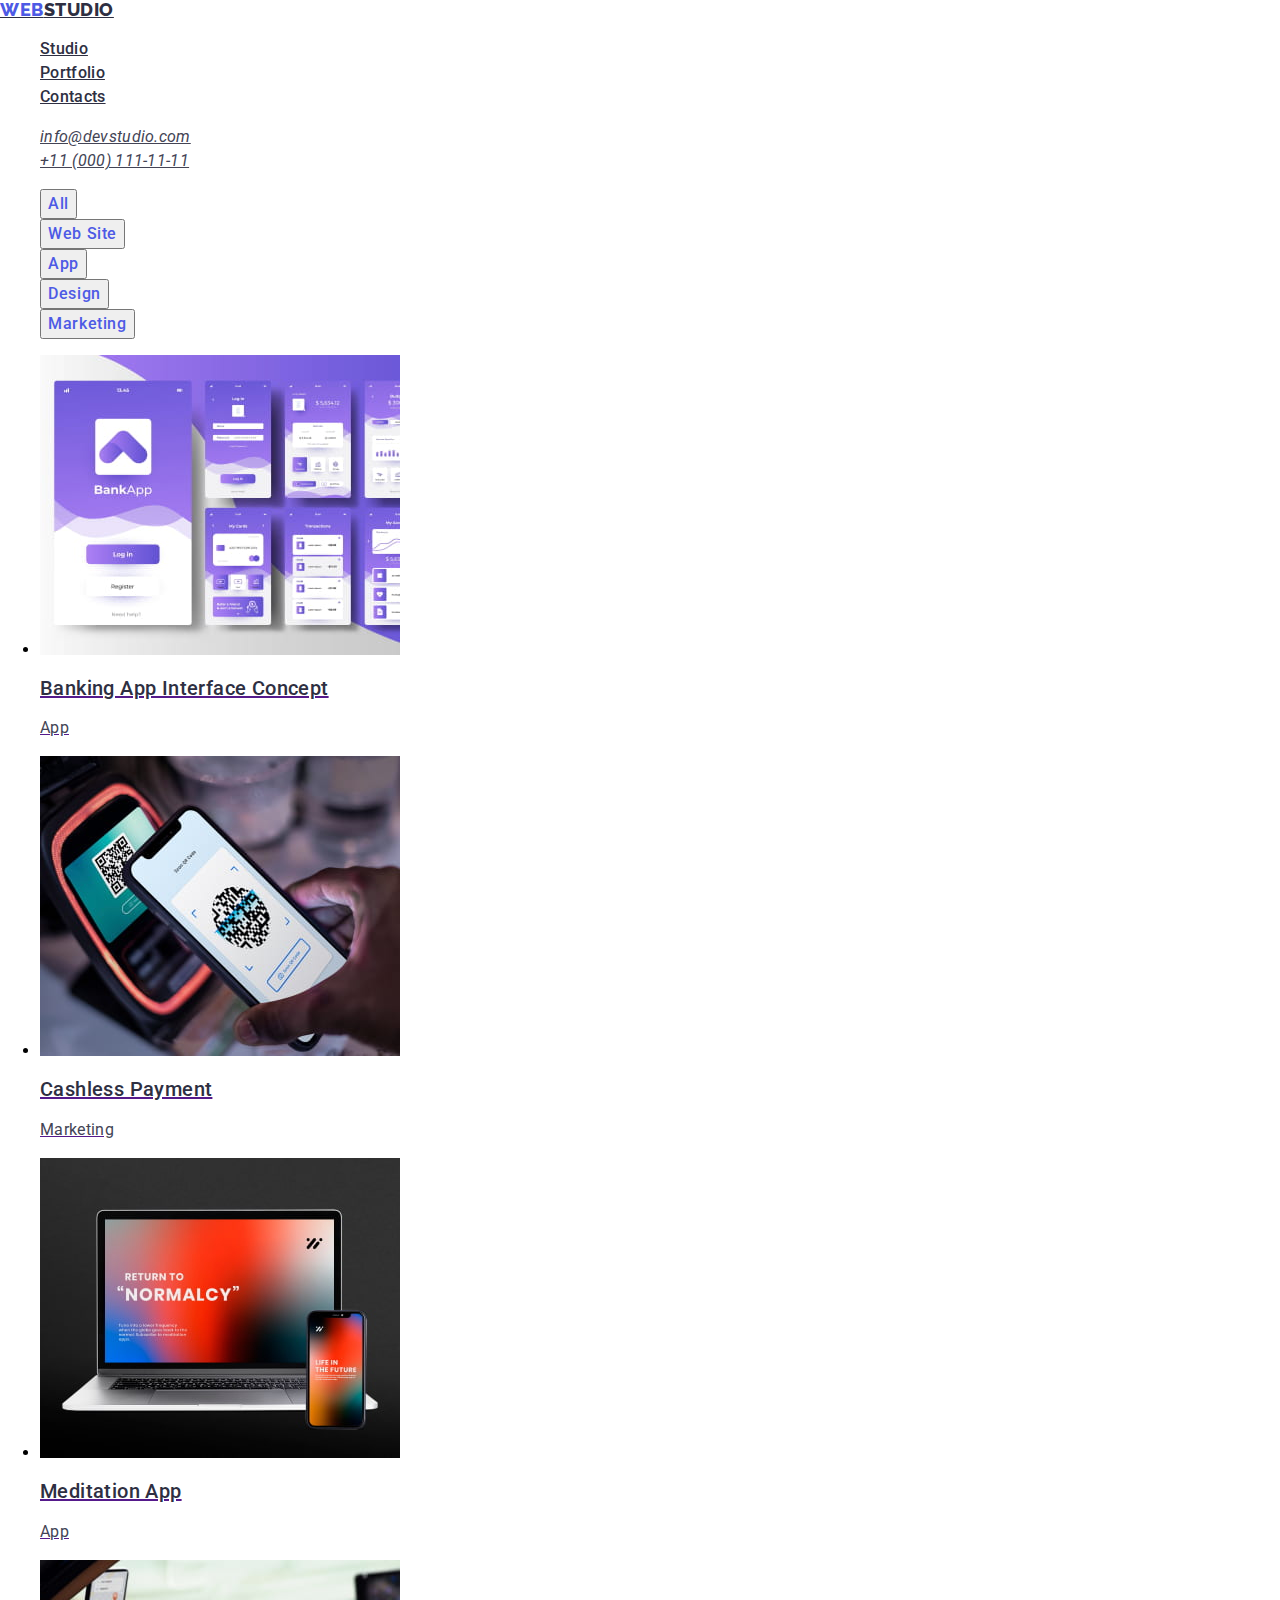
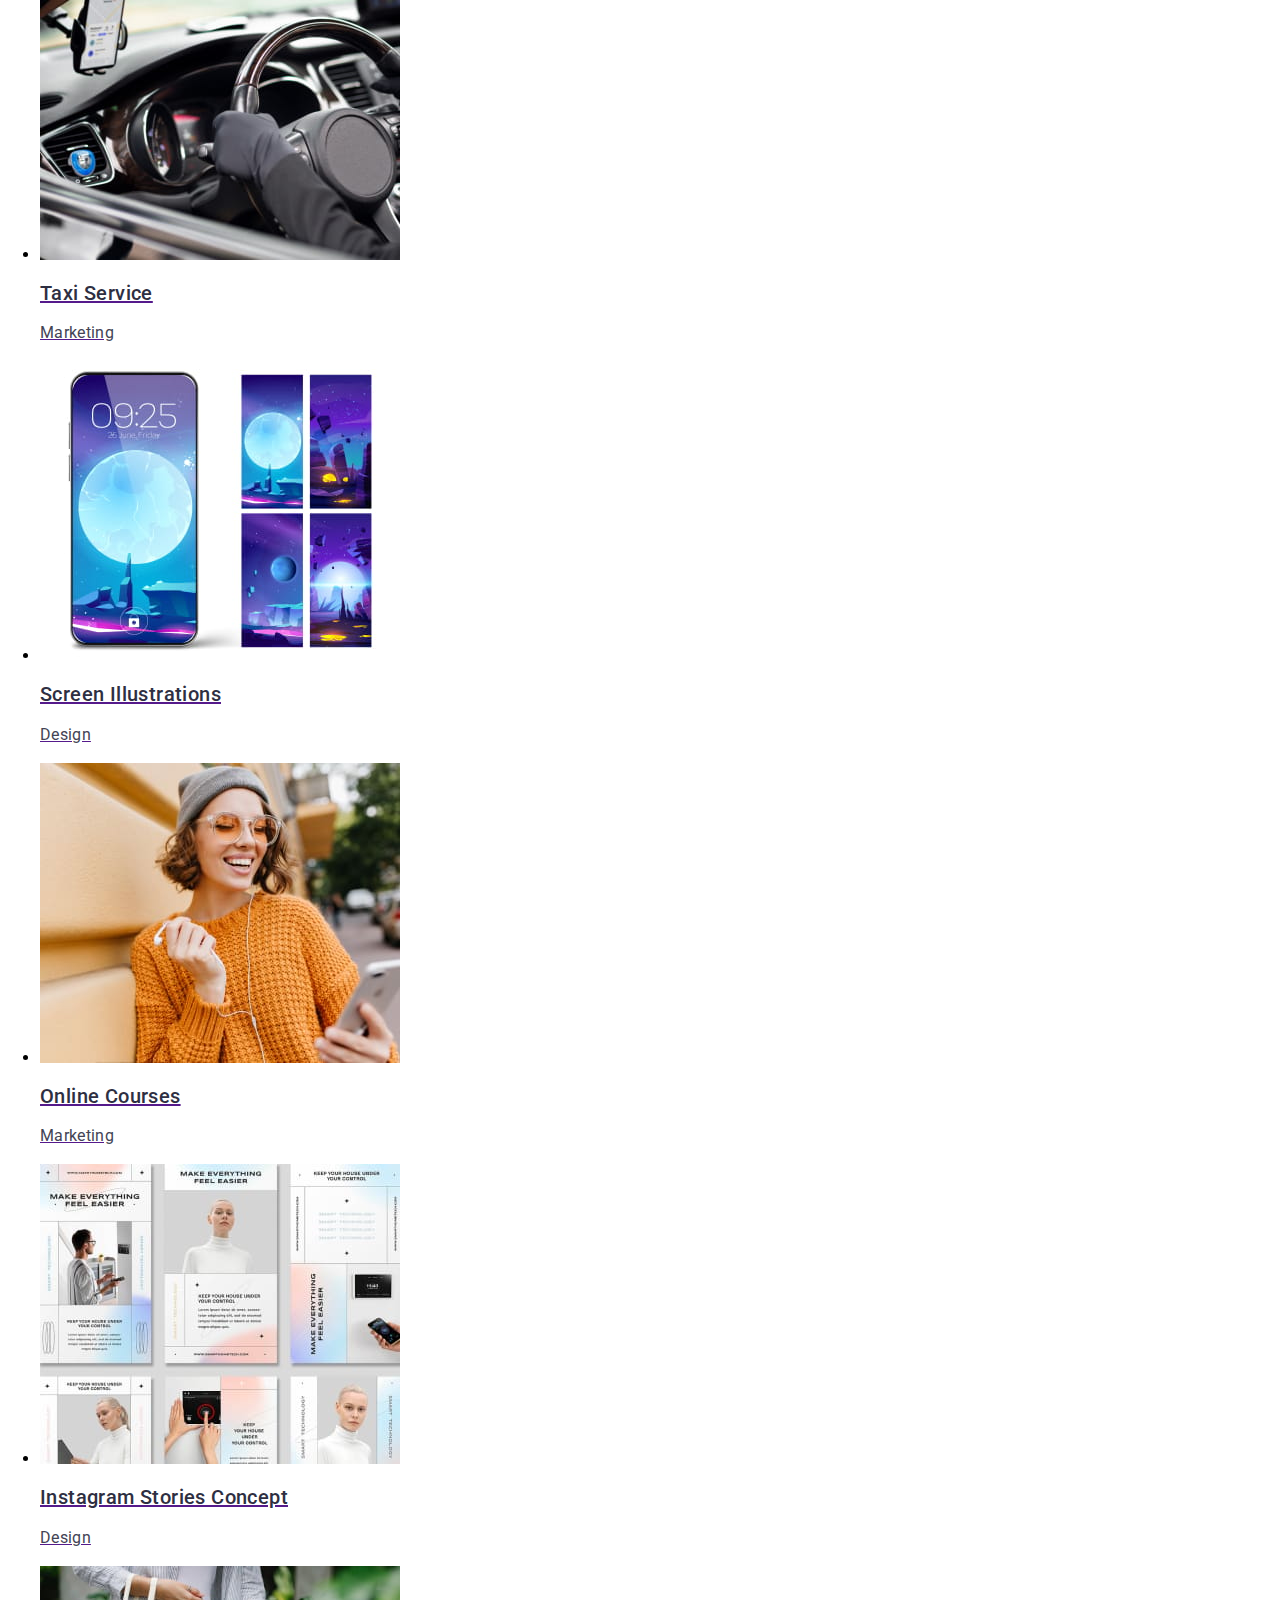
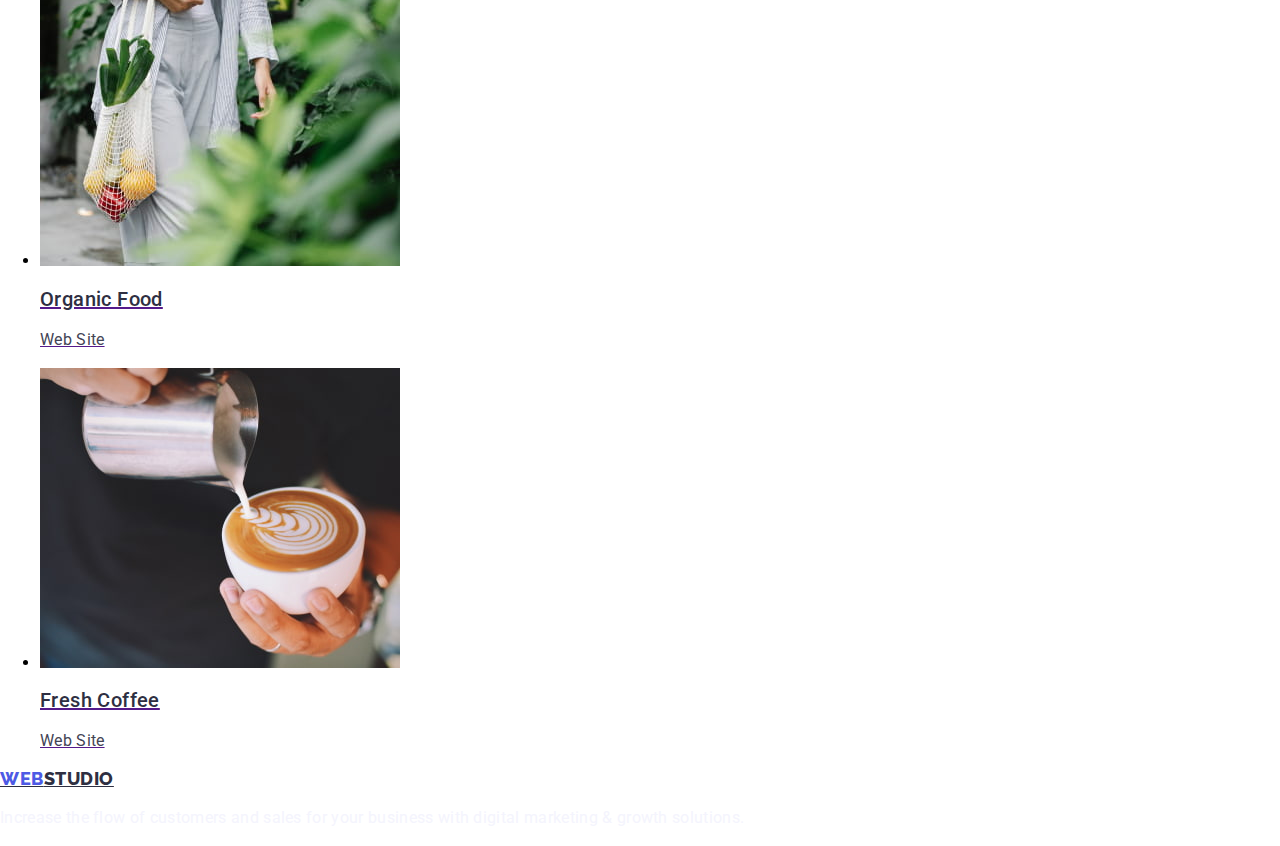
==== portfolio.html @ f6adcf22 "Create portfolio.html,styles.css" ====
<!DOCTYPE html>
<html lang="en">
<head>
    <meta charset="UTF-8">
    <meta name="viewport" content="width=device-width, initial-scale=1.0">
    <title>Document</title>
        <!-- Fonts -->
        <link rel="preconnect" href="https://fonts.googleapis.com">
        <link rel="preconnect" href="https://fonts.gstatic.com" crossorigin>
        <link href="https://fonts.googleapis.com/css2?family=Raleway:wght@800&family=Roboto:wght@400;500;700;900&display=swap"
             rel="stylesheet">
        <!-- Normalize -->
        <link rel="stylesheet" href="https://cdn.jsdelivr.net/npm/modern-normalize@2.0.0/modern-normalize.min.css">
        <!-- Custom styles -->
        <link href="./css/styles.css" rel="stylesheet">
</head>
<body class="page">
    <header>
    
        <nav>
            <a class="header-logo" href="./index.html"><span class="header-logo-web">Web</span>Studio</a>
            <ul class="list">
                <li><a class="header-link" href="">Studio</a></li>
                <li><a class="header-link" href="">Portfolio</a></li>
                <li><a class="header-link" href="">Contacts</a></li>
            </ul>
        </nav>
    
    
        <address>
            <ul class="list">
                <li>
                    <a class="contacts-link" href="mailto:info@devstudio.com">info@devstudio.com</a>
                </li>
                <li>
                    <a class="contacts-link" href="tel:+110001111111">+11 (000) 111-11-11</a>
                </li>
            </ul>
        </address>
    
    </header>
    <main>
<section>
    <h1 hidden>Lorem ipsum dolor sit.</h1>
    <ul class="list">
        <li>
            <button class="filtr-button" type="button">All</button>
        </li>
        <li>
            <button class="filtr-button" type="button">Web Site</button>
        </li>
        <li>
            <button class="filtr-button" type="button">App</button>
        </li>
        <li>
            <button class="filtr-button" type="button">Design</button>
        </li>
        <li>
            <button class="filtr-button" type="button">Marketing</button>
        </li>

    </ul>
    <ul>
        <li>
           <a href="">
            <img src="./images/page-2/img-1.jpg" alt="Banking  Interface" width="360" height="300">
            <h2 class="filtr-title">Banking App Interface Concept</h2>
            <p class="filtr-text">App</p>
            </a>
        </li>
        <li>
            <a href="">
            <img src="./images/page-2/img-2.jpg" alt="Payment by phone" width="360" height="300">
            <h2 class="filtr-title">Cashless Payment</h2>
            <p class="filtr-text">Marketing</p>
            </a>
        </li>
        <li>
            <a href="">
            <img src="./images/page-2/img-3.jpg" alt="Meditation App" width="360" height="300">
            <h2 class="filtr-title">Meditation App</h2>
            <p class="filtr-text">App</p>
            </a>
        </li>
        <li>
            <a href="">
            <img src="./images/page-2/img-4.jpg" alt="Taxi Service" width="360" height="300">
            <h2 class="filtr-title">Taxi Service</h2>
            <p class="filtr-text">Marketing</p>
            </a>
        </li>
        <li>
            <a href="">
            <img src="./images/page-2/img-5.jpg" alt="Illustrations for the theme of the telephone" width="360" height="300">
            <h2 class="filtr-title">Screen Illustrations</h2>
            <p class="filtr-text">Design</p>
            </a>
        </li>
        <li>
            <a href="">
            <img src="./images/page-2/img-6.jpg" alt="Online Courses" width="360" height="300">
            <h2 class="filtr-title">Online Courses</h2>
            <p class="filtr-text">Marketing</p>
            </a>
        </li>
        <li>
            <a href="">
            <img src="./images/page-2/img-7.jpg" alt="Instagram Stories layouts" width="360" height="300">
            <h2 class="filtr-title">Instagram Stories Concept</h2>
            <p class="filtr-text">Design</p>
            </a>
        </li>
        <li>
            <a href="">
            <img src="./images/page-2/img-8.jpg" alt="Organic Food" width="360" height="300">
            <h2 class="filtr-title">Organic Food</h2>
            <p class="filtr-text">Web Site</p>
            </a>
        </li>
        <li>
            <a href="">
            <img src="./images/page-2/img-9.jpg" alt="Fresh Coffee" width="360" height="300">
            <h2 class="filtr-title">Fresh Coffee</h2>
            <p class="filtr-text">Web Site</p>
            </a>
        </li>

    </ul>
</section>

    </main>

    <footer>
        <a class="header-logo" href="./index.html"><span class="header-logo-web">Web</span>Studio</a>
        <p class="footer-text">
            Increase the flow of customers and sales for your business with digital marketing & growth solutions.
        </p>
    </footer>
    
</body>
</html>
---- css/styles.css ----
:root{
    --brand-color:#434455;
    --primary-white-color: #ffffff;
    --title-color:#2e2f42;
    --primary-accent-color:#4D5AE5;
    --secondary-accent-color:#404BBF;
    --secondary-white-color:#F4F4FD;
    --bg-color:#2E2F42;
    --bg-btn-color:#4D5AE5;

}




.page {
    font-family: "Roboto", sans-serif;
}

.list {
    list-style-type: none;
}

     /* Header styles */
         .header-logo {
            font-family: 'Raleway';
            font-weight: 800;
            font-size: 18px;
            line-height: 1.16;
            align-items: center;
            letter-spacing: 0.03em;
            text-transform: uppercase;
            color: var(--title-color);
         }

         .header-logo-web{
            color:var(--primary-accent-color);
         }
    
         .header-link {
            font-weight: 500;
            line-height: 1.5;
            letter-spacing: 0.02em;
            color: var(--title-color);
         }

         .header-link:hover,
         .header-link:focus{
            color:var(--secondary-accent-color);
         }
    
         .contacts-link {
        line-height: 1.5;
        letter-spacing: 0.02em;
        color:var(--brand-color);
         }
         .contacts-link:hover,
         .contact-link:focus{
            color: var(--secondary-accent-color);
         }

    /* Hero styles */
        .hero-section {
            background-color: var(--bg-color);
        }
    
        .hero-title {
        font-size: 56px;
        line-height: 60px;
        text-align: center;
        letter-spacing: 0.02em;
        color:var(--primary-white-color);
        }
    
        .hero-button {
        background-color: var(--bg-btn-color);
        cursor: pointer;
        }
        .hero-button:hover,
        .hero-button:focus{
        background-color:var(--secondary-accent-color);
        }

    /* Benefits styles */
        .benefits-title {
            font-weight: 500;
            font-size: 20px;
            line-height: 1.2;
            letter-spacing: 0.02em;
            color:var(--title-color);
        }

        .benefits-text {
        line-height: 1.5;
        letter-spacing: 0.02em;
        color:var(--brand-color);
        }

    /* Work styles */
        .work-title{
        font-size: 36px;
        line-height: 1.11;
        text-align: center;
        letter-spacing: 0.02em;
        text-transform: capitalize;
        color: var(--title-color);
        }

    /* Team styles */
        .team-headline{
        font-size: 36px;
        line-height: 1.11;
        text-align: center;
        letter-spacing: 0.02em;
        text-transform: capitalize;
        color: var(--title-color);
        }
    
        .team-title {
                font-weight: 500;
                font-size: 20px;
                line-height: 1.2;
                text-align: center;
                letter-spacing: 0.02em;
                color:var(--title-color);
        }
    
        .team-text {
            line-height: 1.5;
            text-align: center;
            letter-spacing: 0.02em;
            color:var(--brand-color);}

        /* Footer styles */
        .footer {
            background-color: var(--bg-color);
        }

        .footer-text {
            line-height: 1.5;
            letter-spacing: 0.02em;
            color:var(--secondary-white-color);}


         /* Portfolio styles */
        .filtr-button{
            font-weight: 500;
            line-height: 1.5;
            text-align: center;
            letter-spacing: 0.04em;
            color:var(--bg-btn-color);
            cursor: pointer;
        }

        .filtr-button:hover,
        .filtr-button:focus{
            color:var(--secondary-accent-color);
        }    

        .filtr-title {
            font-weight: 500;
            font-size: 20px;
            line-height: 1.2;
            letter-spacing: 0.02em;
            color: var(--title-color);
        }

        .filtr-title:hover,
        .filtr-title:focus{
            color: var(--secondary-accent-color);
        }

        .filtr-text {
            line-height: 1.5;
            letter-spacing: 0.02em;
            color:var(--brand-color);}
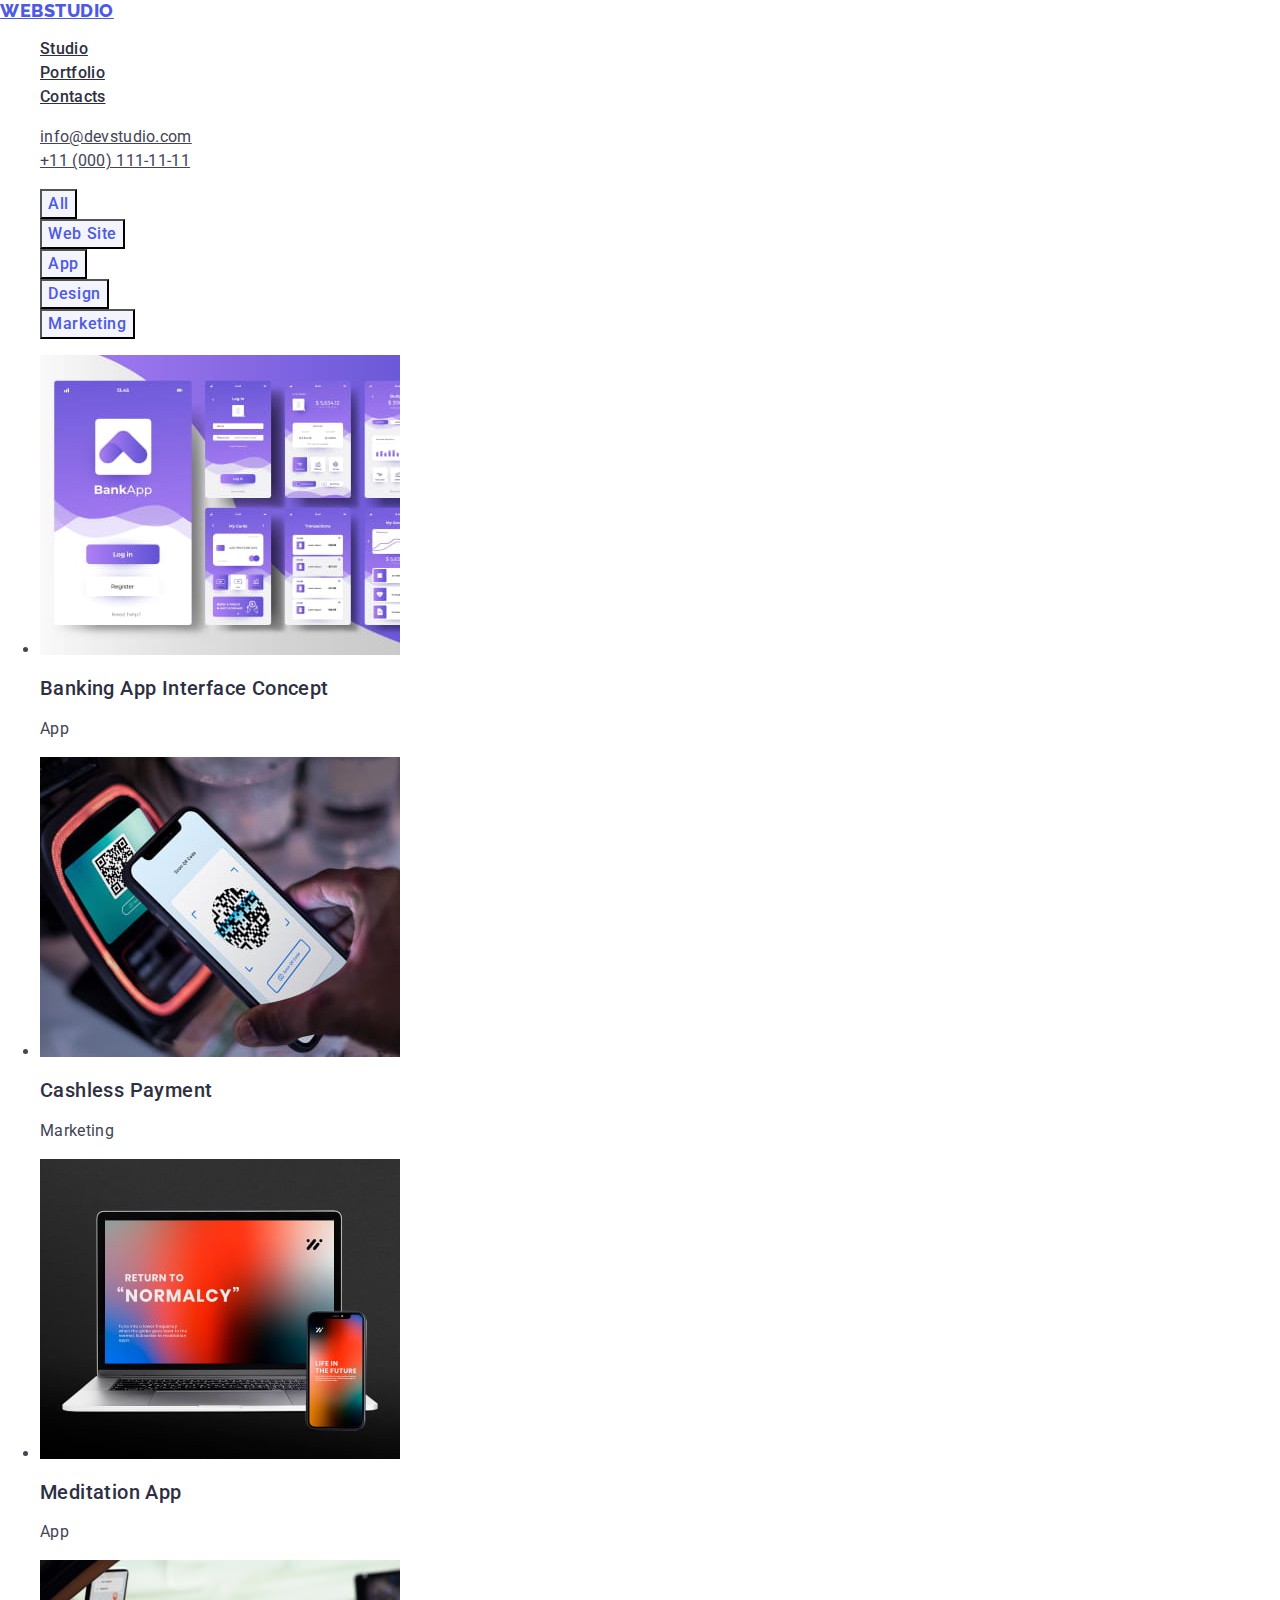
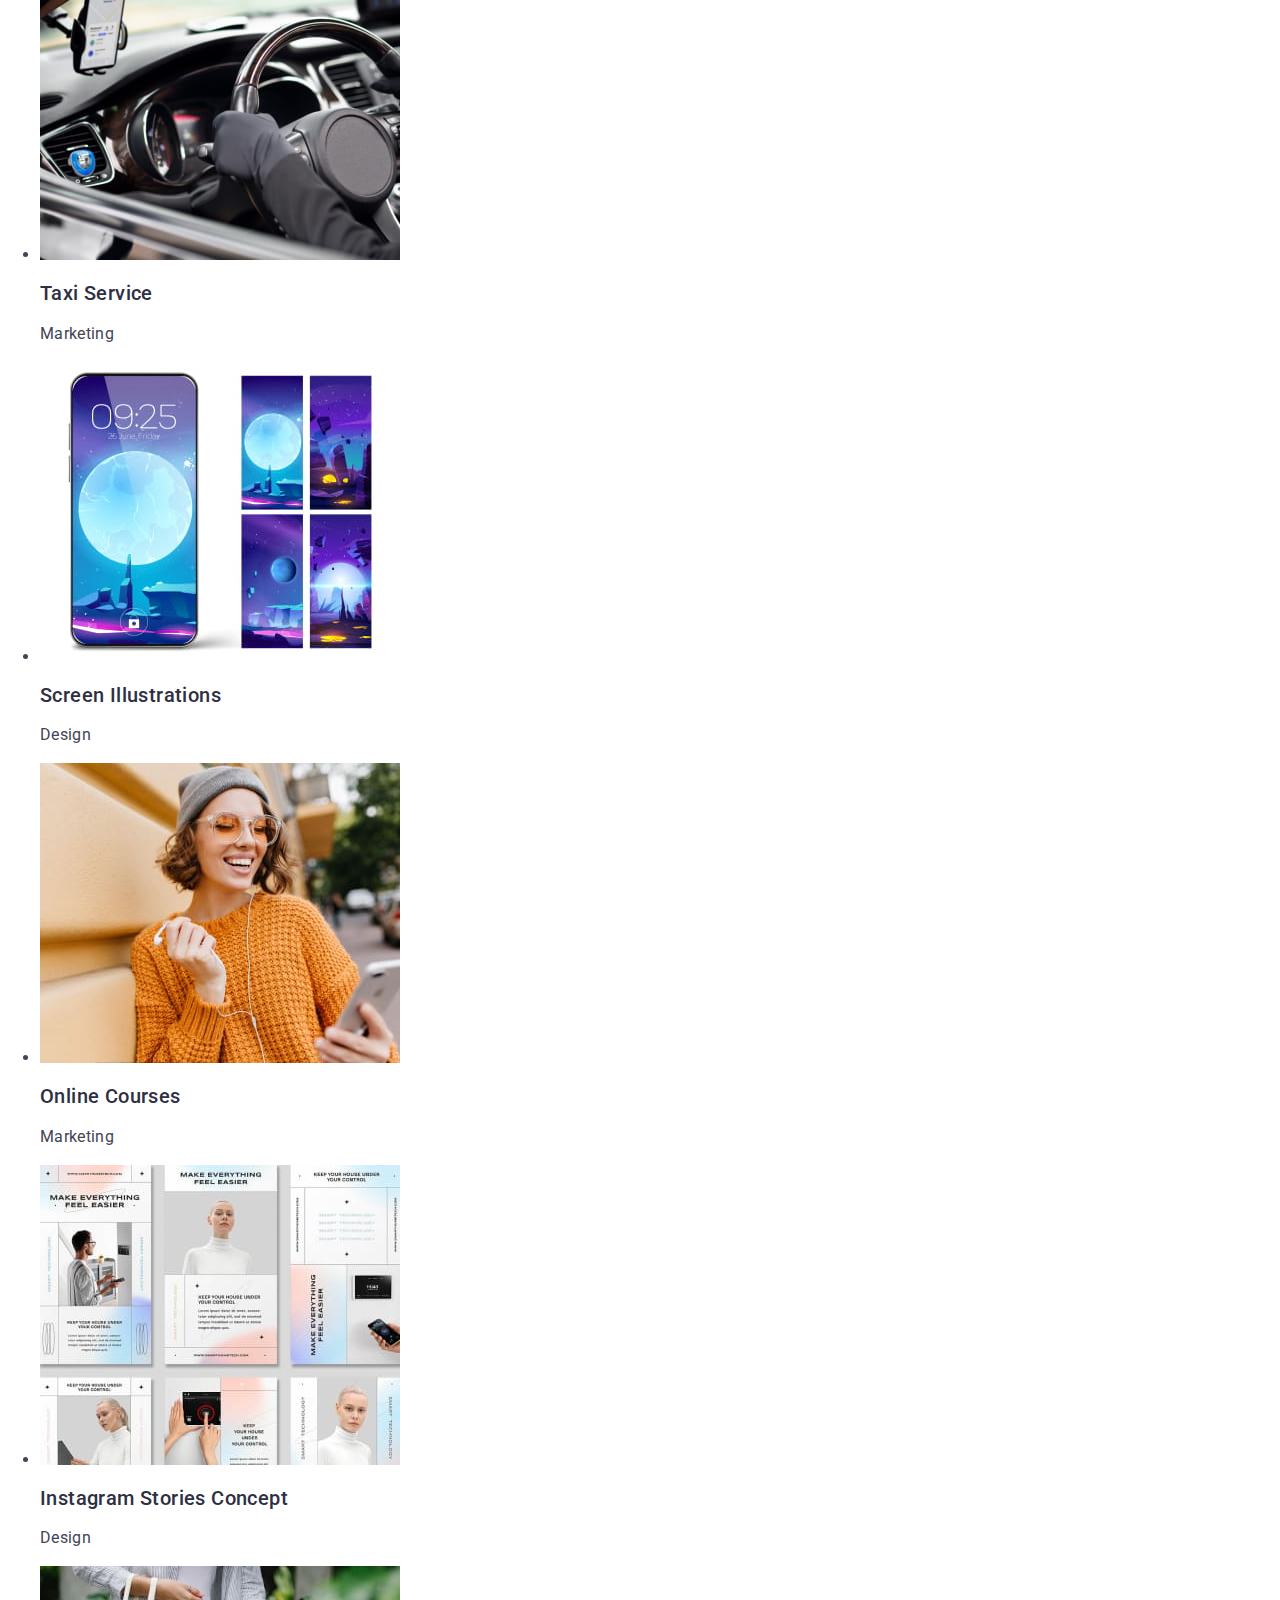
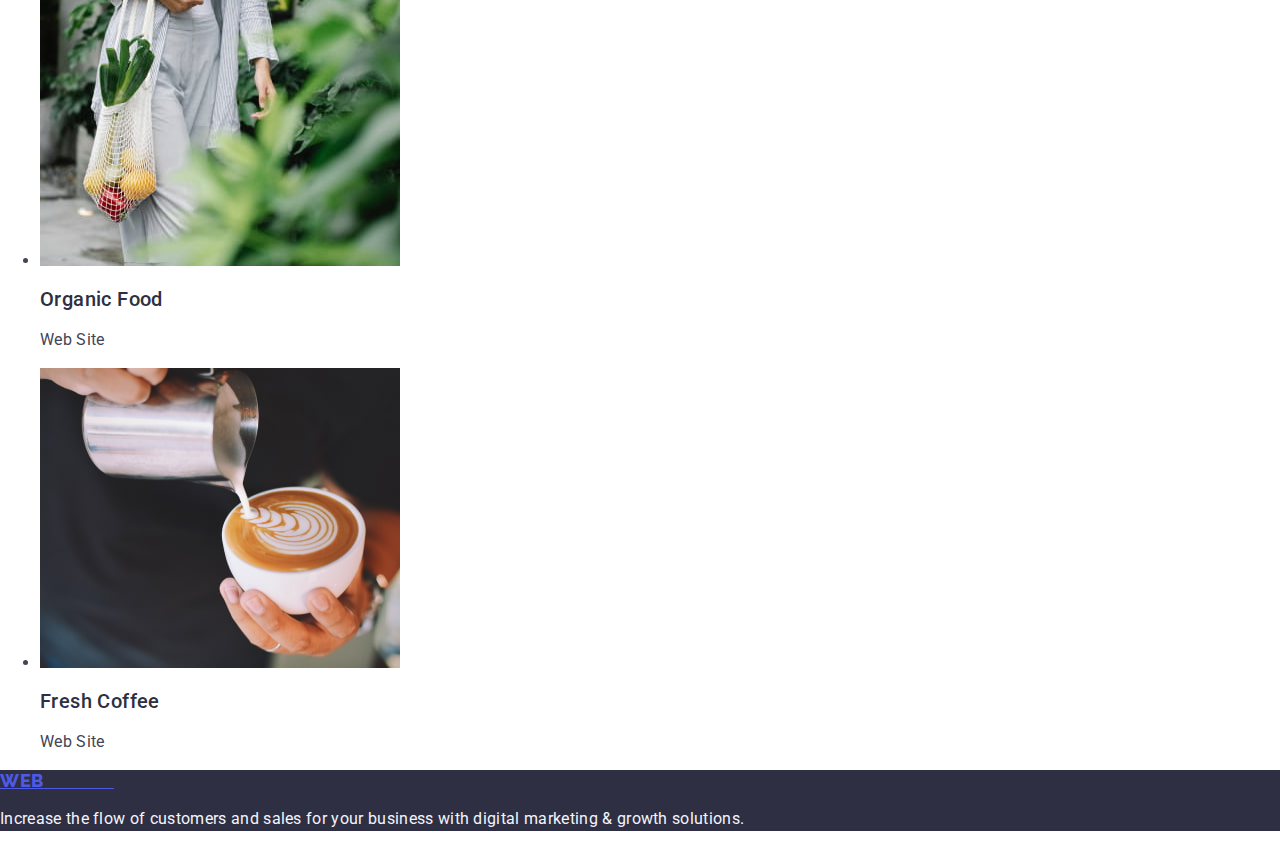
==== commit 870c221b: "Update portfolio.html,styles.css" ====
--- a/portfolio.html
+++ b/portfolio.html
@@ -20,14 +20,14 @@
         <nav>
             <a class="header-logo" href="./index.html"><span class="header-logo-web">Web</span>Studio</a>
             <ul class="list">
-                <li><a class="header-link" href="">Studio</a></li>
-                <li><a class="header-link" href="">Portfolio</a></li>
+                <li><a class="header-link" href="./index.html">Studio</a></li>
+                <li><a class="header-link" href="./portfolio.html">Portfolio</a></li>
                 <li><a class="header-link" href="">Contacts</a></li>
             </ul>
         </nav>
     
     
-        <address>
+        <address class="contacts">
             <ul class="list">
                 <li>
                     <a class="contacts-link" href="mailto:info@devstudio.com">info@devstudio.com</a>
@@ -59,66 +59,66 @@
             <button class="filtr-button" type="button">Marketing</button>
         </li>
 
-    </ul>
+    </ul class="list">
     <ul>
         <li>
-           <a href="">
+           <a class="link" href="">
             <img src="./images/page-2/img-1.jpg" alt="Banking  Interface" width="360" height="300">
             <h2 class="filtr-title">Banking App Interface Concept</h2>
             <p class="filtr-text">App</p>
             </a>
         </li>
         <li>
-            <a href="">
+            <a class="link" href="">
             <img src="./images/page-2/img-2.jpg" alt="Payment by phone" width="360" height="300">
             <h2 class="filtr-title">Cashless Payment</h2>
             <p class="filtr-text">Marketing</p>
             </a>
         </li>
         <li>
-            <a href="">
+            <a class="link" href="">
             <img src="./images/page-2/img-3.jpg" alt="Meditation App" width="360" height="300">
             <h2 class="filtr-title">Meditation App</h2>
             <p class="filtr-text">App</p>
             </a>
         </li>
         <li>
-            <a href="">
+            <a class="link" href="">
             <img src="./images/page-2/img-4.jpg" alt="Taxi Service" width="360" height="300">
             <h2 class="filtr-title">Taxi Service</h2>
             <p class="filtr-text">Marketing</p>
             </a>
         </li>
         <li>
-            <a href="">
+            <a class="link" href="">
             <img src="./images/page-2/img-5.jpg" alt="Illustrations for the theme of the telephone" width="360" height="300">
             <h2 class="filtr-title">Screen Illustrations</h2>
             <p class="filtr-text">Design</p>
             </a>
         </li>
         <li>
-            <a href="">
+            <a class="link" href="">
             <img src="./images/page-2/img-6.jpg" alt="Online Courses" width="360" height="300">
             <h2 class="filtr-title">Online Courses</h2>
             <p class="filtr-text">Marketing</p>
             </a>
         </li>
         <li>
-            <a href="">
+            <a class="link" href="">
             <img src="./images/page-2/img-7.jpg" alt="Instagram Stories layouts" width="360" height="300">
             <h2 class="filtr-title">Instagram Stories Concept</h2>
             <p class="filtr-text">Design</p>
             </a>
         </li>
         <li>
-            <a href="">
+            <a class="link" href="">
             <img src="./images/page-2/img-8.jpg" alt="Organic Food" width="360" height="300">
             <h2 class="filtr-title">Organic Food</h2>
             <p class="filtr-text">Web Site</p>
             </a>
         </li>
         <li>
-            <a href="">
+            <a class="link" href="">
             <img src="./images/page-2/img-9.jpg" alt="Fresh Coffee" width="360" height="300">
             <h2 class="filtr-title">Fresh Coffee</h2>
             <p class="filtr-text">Web Site</p>
@@ -130,8 +130,8 @@
 
     </main>
 
-    <footer>
-        <a class="header-logo" href="./index.html"><span class="header-logo-web">Web</span>Studio</a>
+    <footer class="footer">
+        <a class="header-logo" href="./index.html">Web<span class="header-logo-studio">Studio</span></a>
         <p class="footer-text">
             Increase the flow of customers and sales for your business with digital marketing & growth solutions.
         </p>
--- a/css/styles.css
+++ b/css/styles.css
@@ -7,14 +7,14 @@
     --secondary-white-color:#F4F4FD;
     --bg-color:#2E2F42;
     --bg-btn-color:#4D5AE5;
-
+    --bg-white-color: #ffffff;
 }
-
-
 
 
 .page {
     font-family: "Roboto", sans-serif;
+    color:var(--brand-color);
+    background-color: var(--bg-white-color);
 }
 
 .list {
@@ -23,18 +23,21 @@
 
      /* Header styles */
          .header-logo {
-            font-family: 'Raleway';
+            font-family:"Raleway",sans-serif;
             font-weight: 800;
             font-size: 18px;
-            line-height: 1.16;
+            line-height: 1.17;
             align-items: center;
             letter-spacing: 0.03em;
             text-transform: uppercase;
-            color: var(--title-color);
+            color: var(--primary-accent-color);
+         }
+         .link{
+            text-decoration: none;
          }
 
-         .header-logo-web{
-            color:var(--primary-accent-color);
+         .header-logo-studio{
+            color:var(--title-color);
          }
     
          .header-link {
@@ -48,6 +51,10 @@
          .header-link:focus{
             color:var(--secondary-accent-color);
          }
+
+         .contacts{
+            font-style:normal;
+         }
     
          .contacts-link {
         line-height: 1.5;
@@ -55,7 +62,7 @@
         color:var(--brand-color);
          }
          .contacts-link:hover,
-         .contact-link:focus{
+         .contacts-link:focus{
             color: var(--secondary-accent-color);
          }
 
@@ -66,7 +73,7 @@
     
         .hero-title {
         font-size: 56px;
-        line-height: 60px;
+        line-height: 1.07;
         text-align: center;
         letter-spacing: 0.02em;
         color:var(--primary-white-color);
@@ -75,6 +82,11 @@
         .hero-button {
         background-color: var(--bg-btn-color);
         cursor: pointer;
+        font-weight: 500;
+        line-height: 1.5;
+        letter-spacing: 0.04em;
+        color:var(--primary-white-color)
+
         }
         .hero-button:hover,
         .hero-button:focus{
@@ -114,15 +126,20 @@
         letter-spacing: 0.02em;
         text-transform: capitalize;
         color: var(--title-color);
+        background-color: var(--secondary-white-color);
         }
     
         .team-title {
-                font-weight: 500;
-                font-size: 20px;
-                line-height: 1.2;
-                text-align: center;
-                letter-spacing: 0.02em;
-                color:var(--title-color);
+        font-weight: 500;
+        font-size: 20px;
+        line-height: 1.2;
+        text-align: center;
+        letter-spacing: 0.02em;
+        color:var(--title-color);
+        }
+
+        .team-items{
+            background-color: var(--primary-white-color);
         }
     
         .team-text {
@@ -150,11 +167,13 @@
             letter-spacing: 0.04em;
             color:var(--bg-btn-color);
             cursor: pointer;
+            background-color: var(--secondary-white-color);
         }
 
         .filtr-button:hover,
         .filtr-button:focus{
-            color:var(--secondary-accent-color);
+            color:var(--primary-white-color);
+            background: var(--secondary-accent-color);
         }    
 
         .filtr-title {
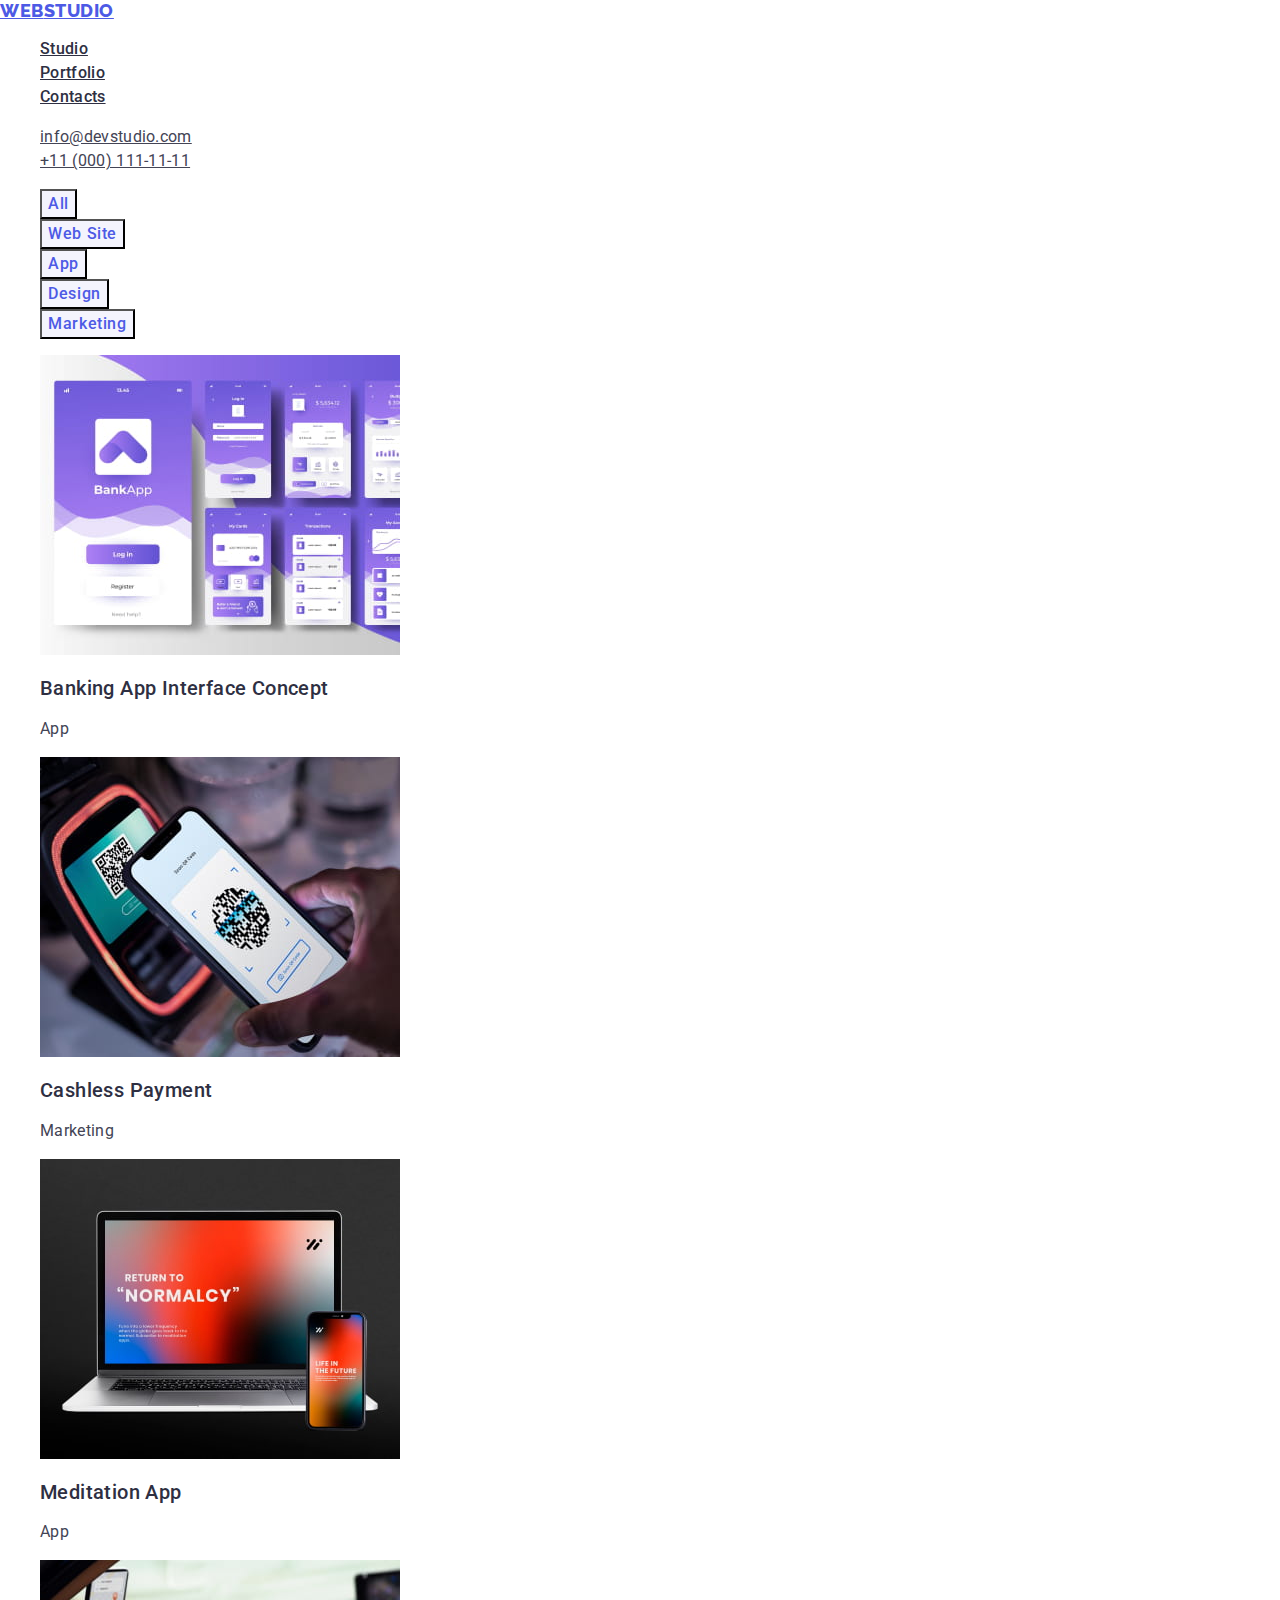
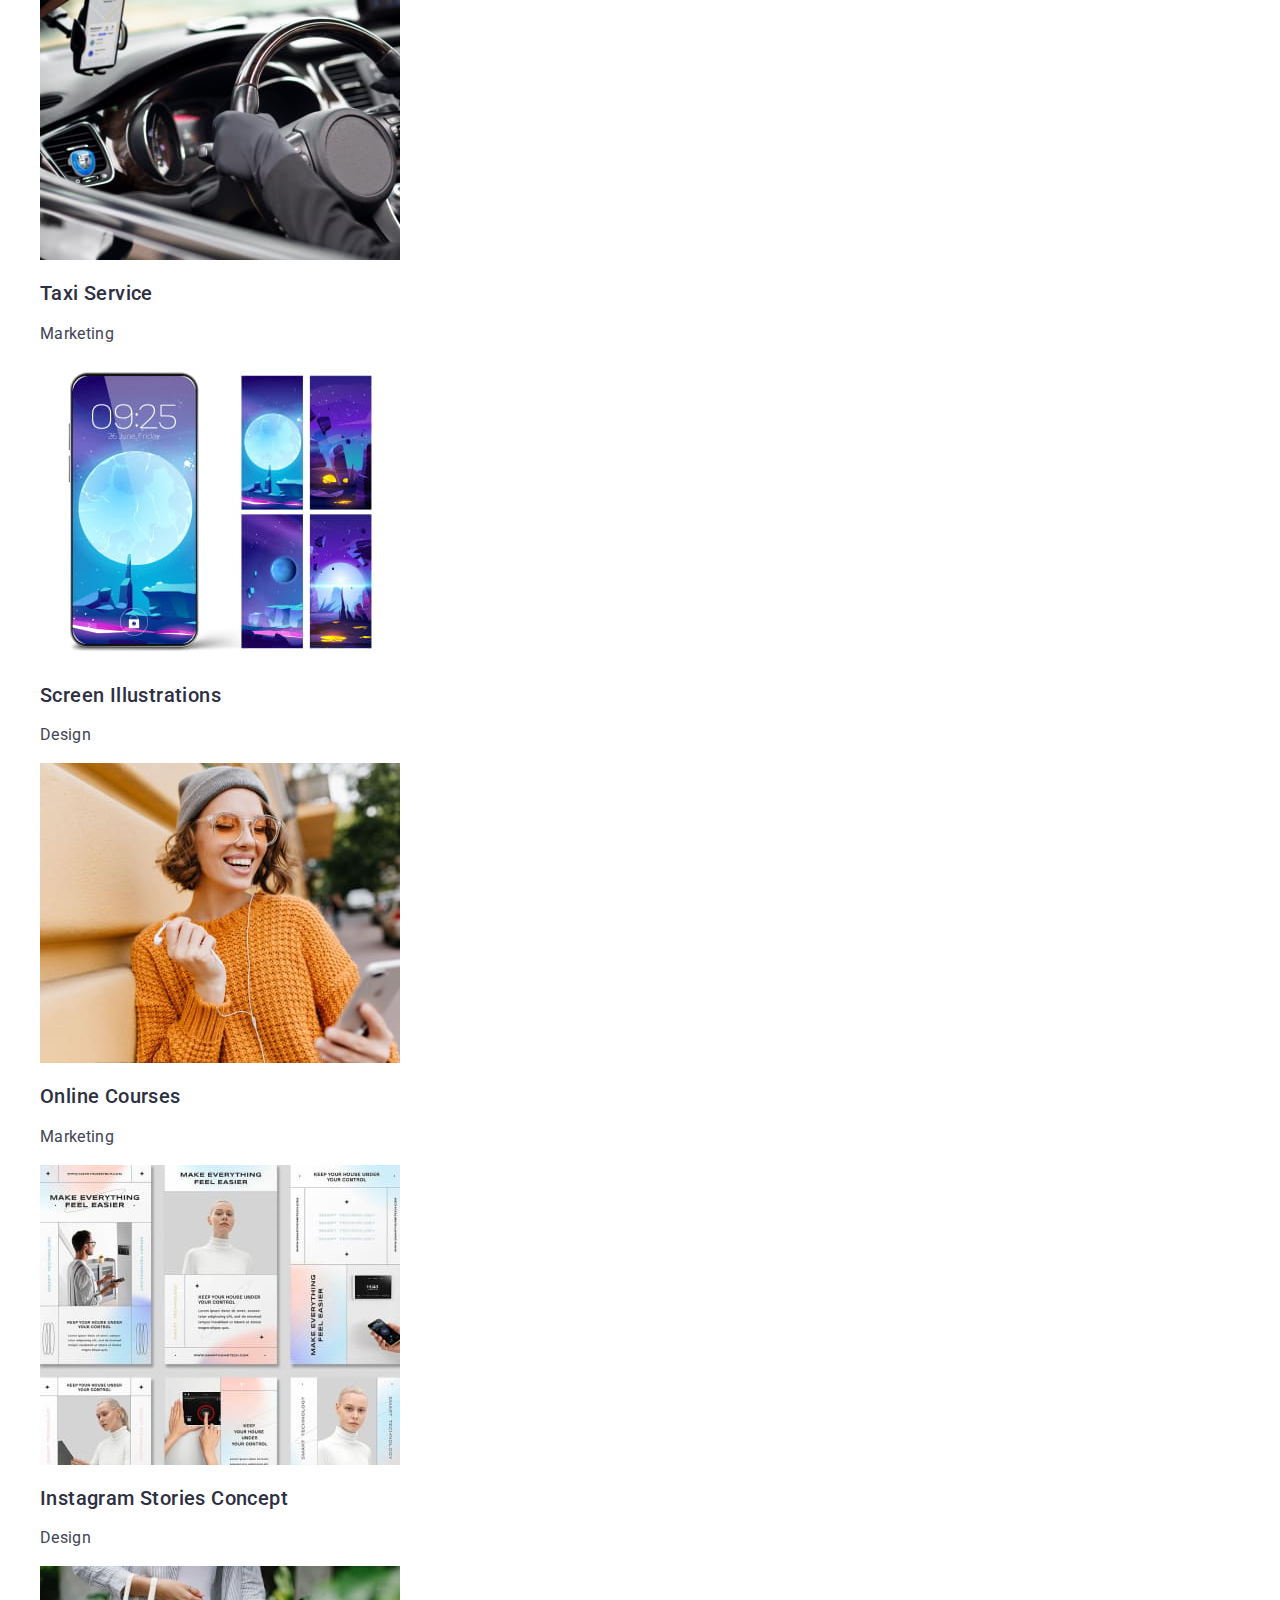
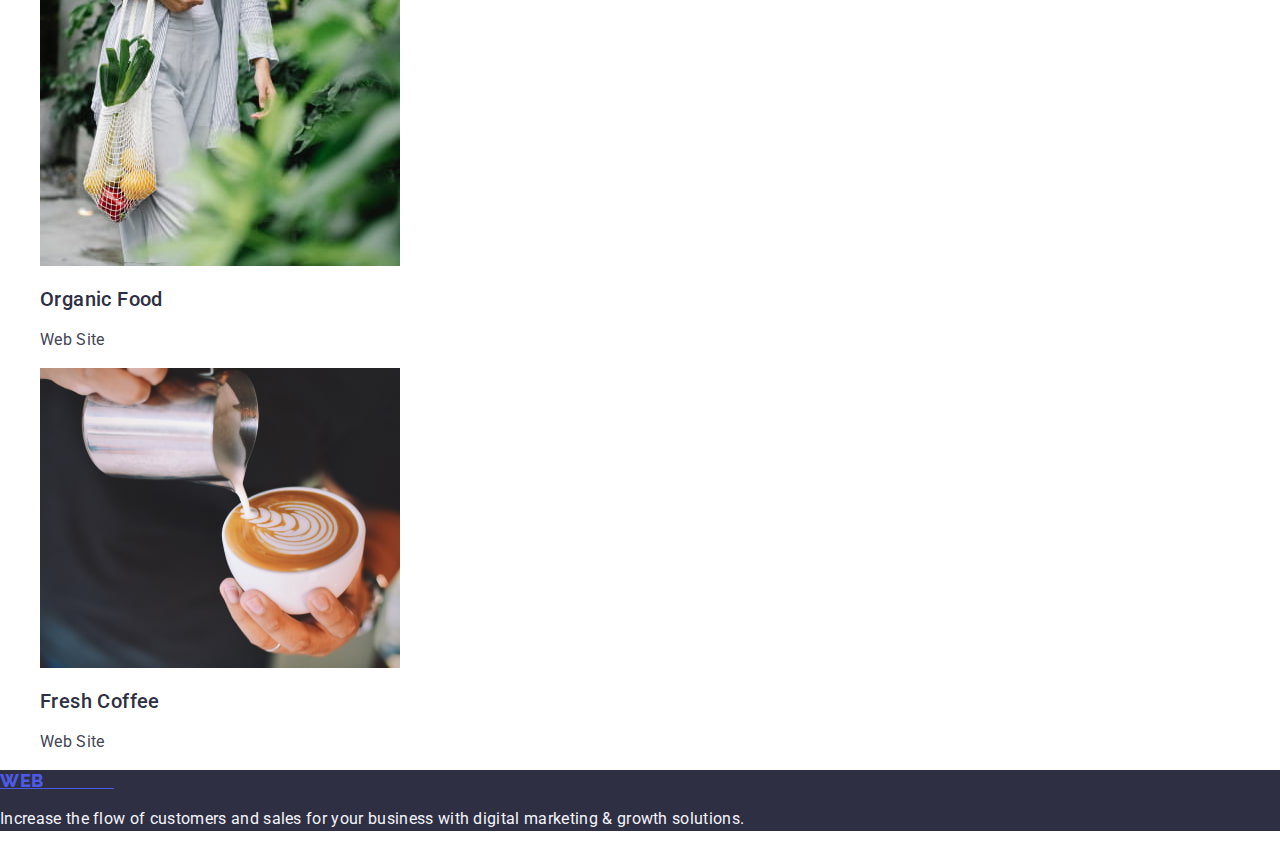
==== commit e6e19505: "Update portfolio.html" ====
--- a/portfolio.html
+++ b/portfolio.html
@@ -59,8 +59,8 @@
             <button class="filtr-button" type="button">Marketing</button>
         </li>
 
-    </ul class="list">
-    <ul>
+    </ul>
+    <ul class="list">
         <li>
            <a class="link" href="">
             <img src="./images/page-2/img-1.jpg" alt="Banking  Interface" width="360" height="300">
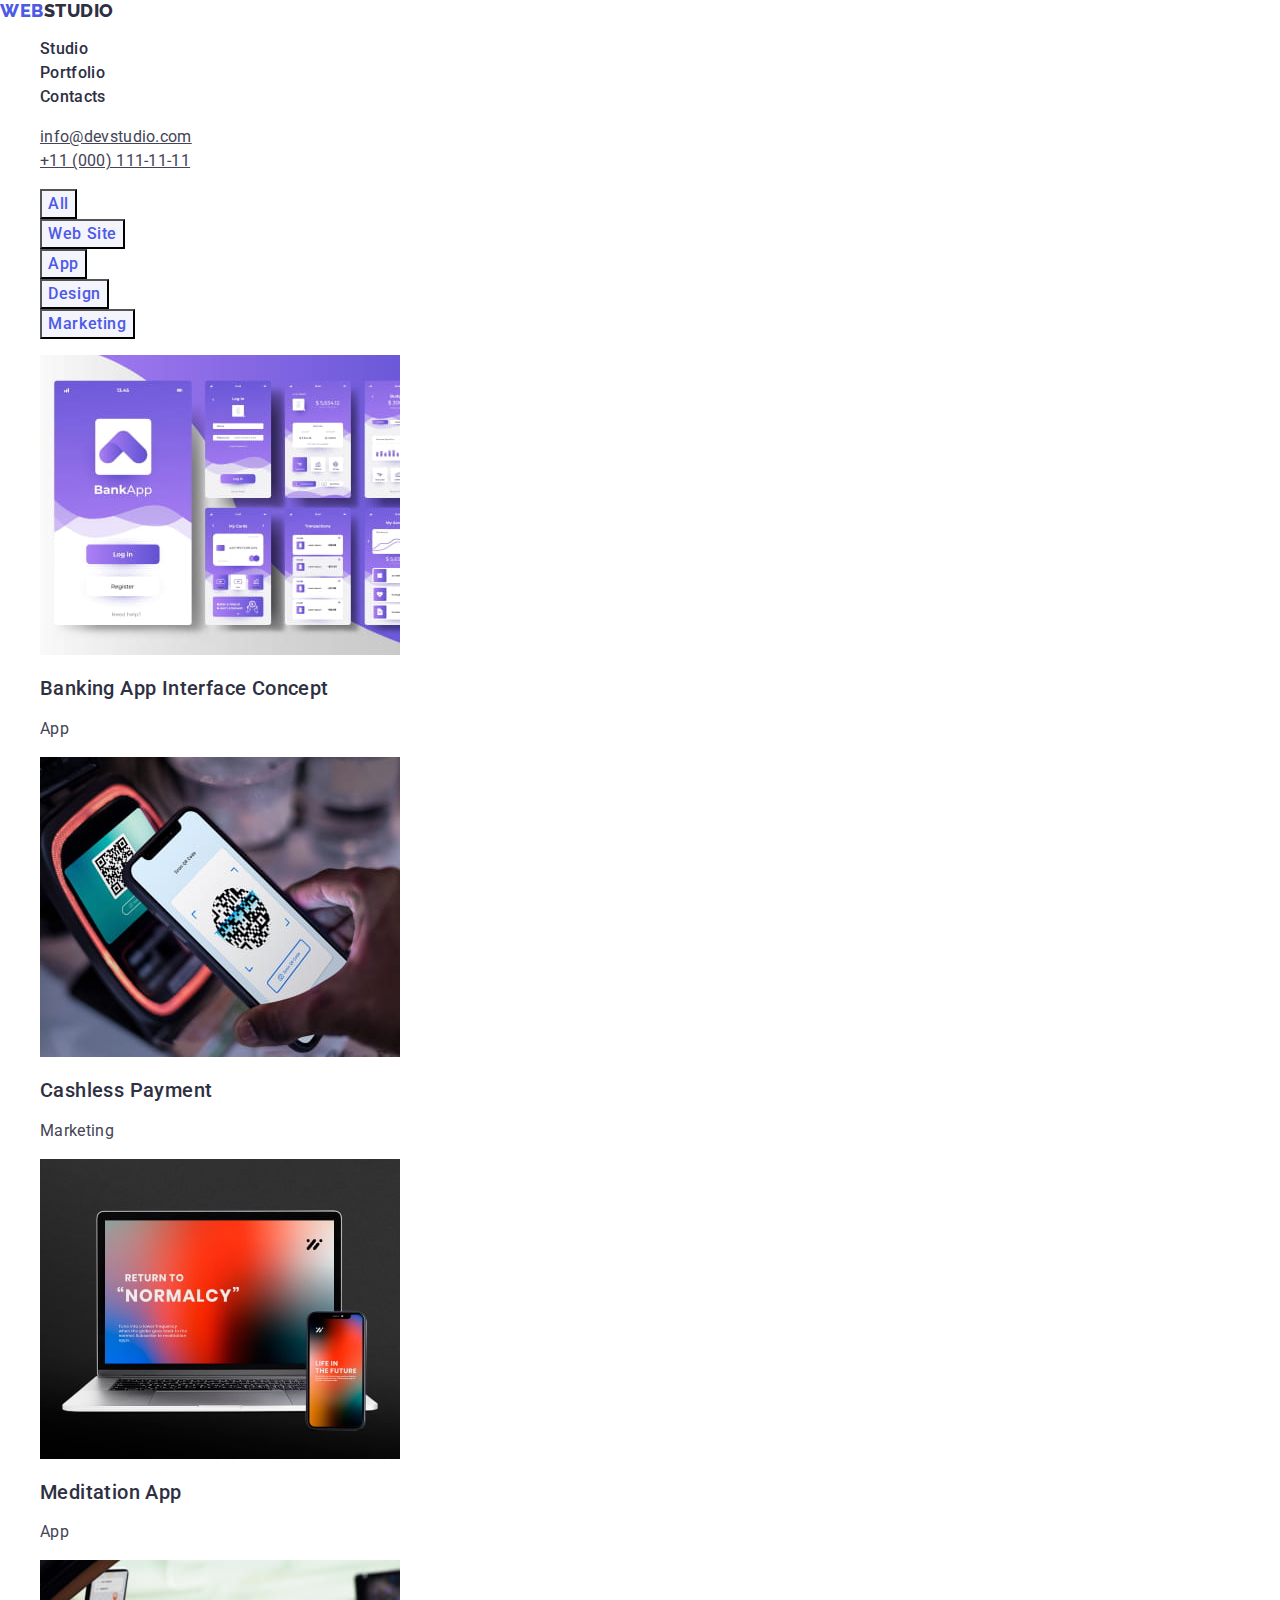
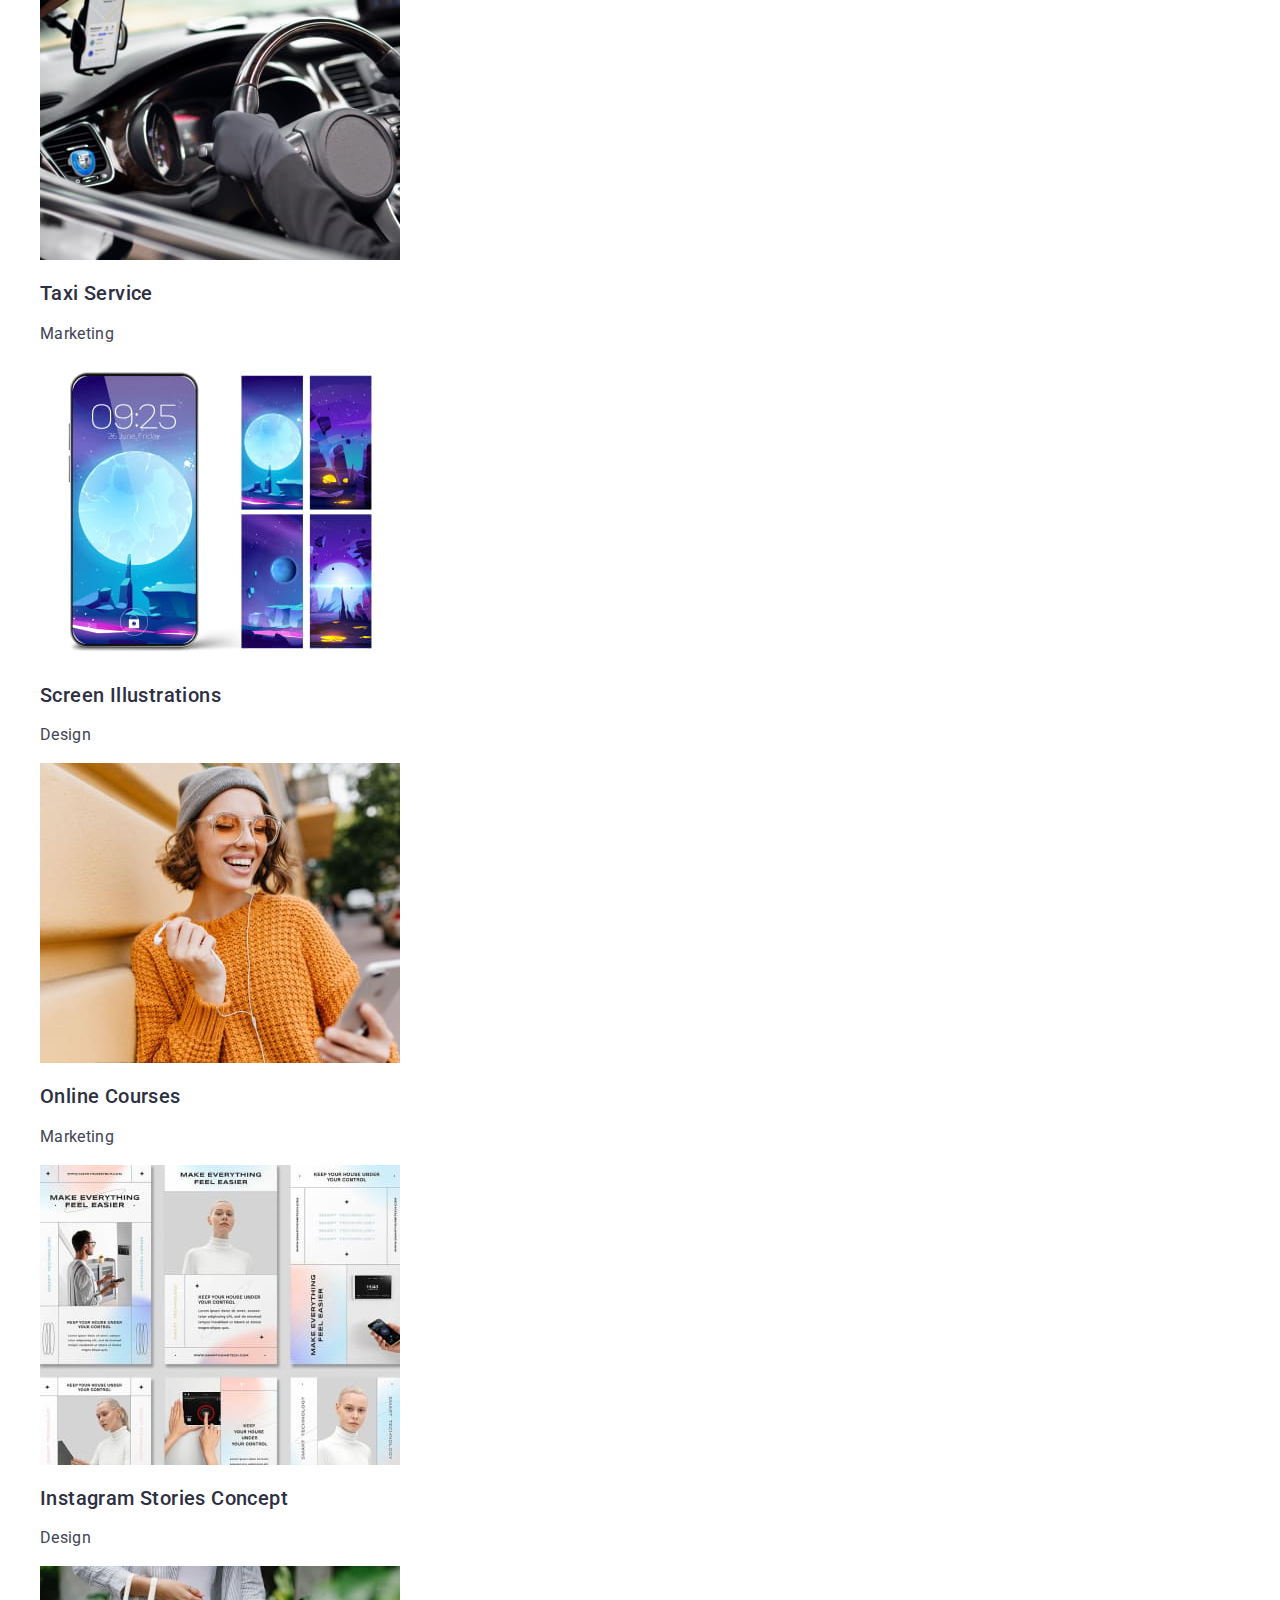
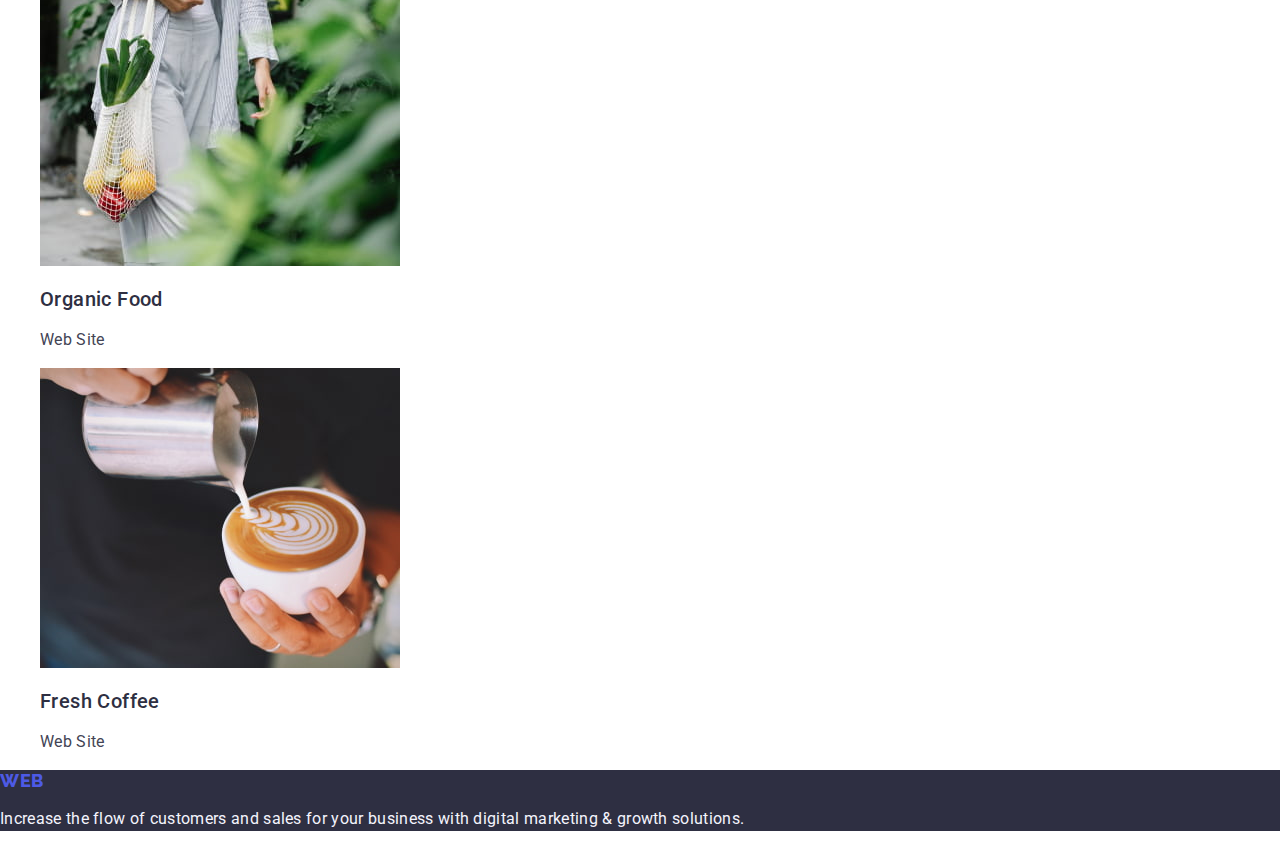
==== commit 2636e4d6: "Update portfolio.html" ====
--- a/portfolio.html
+++ b/portfolio.html
@@ -18,11 +18,11 @@
     <header>
     
         <nav>
-            <a class="header-logo" href="./index.html"><span class="header-logo-web">Web</span>Studio</a>
+            <a class="header-logo link" href="./index.html">Web<span class="header-logo-studio">Studio</span></a>
             <ul class="list">
-                <li><a class="header-link" href="./index.html">Studio</a></li>
-                <li><a class="header-link" href="./portfolio.html">Portfolio</a></li>
-                <li><a class="header-link" href="">Contacts</a></li>
+                <li><a class="header-link link" href="./index.html">Studio</a></li>
+                <li><a class="header-link link" href="./portfolio.html">Portfolio</a></li>
+                <li><a class="header-link link" href="">Contacts</a></li>
             </ul>
         </nav>
     
@@ -131,7 +131,7 @@
     </main>
 
     <footer class="footer">
-        <a class="header-logo" href="./index.html">Web<span class="header-logo-studio">Studio</span></a>
+        <a class="header-logo link" href="./index.html">Web<span class="header-logo-studio">Studio</span></a>
         <p class="footer-text">
             Increase the flow of customers and sales for your business with digital marketing & growth solutions.
         </p>
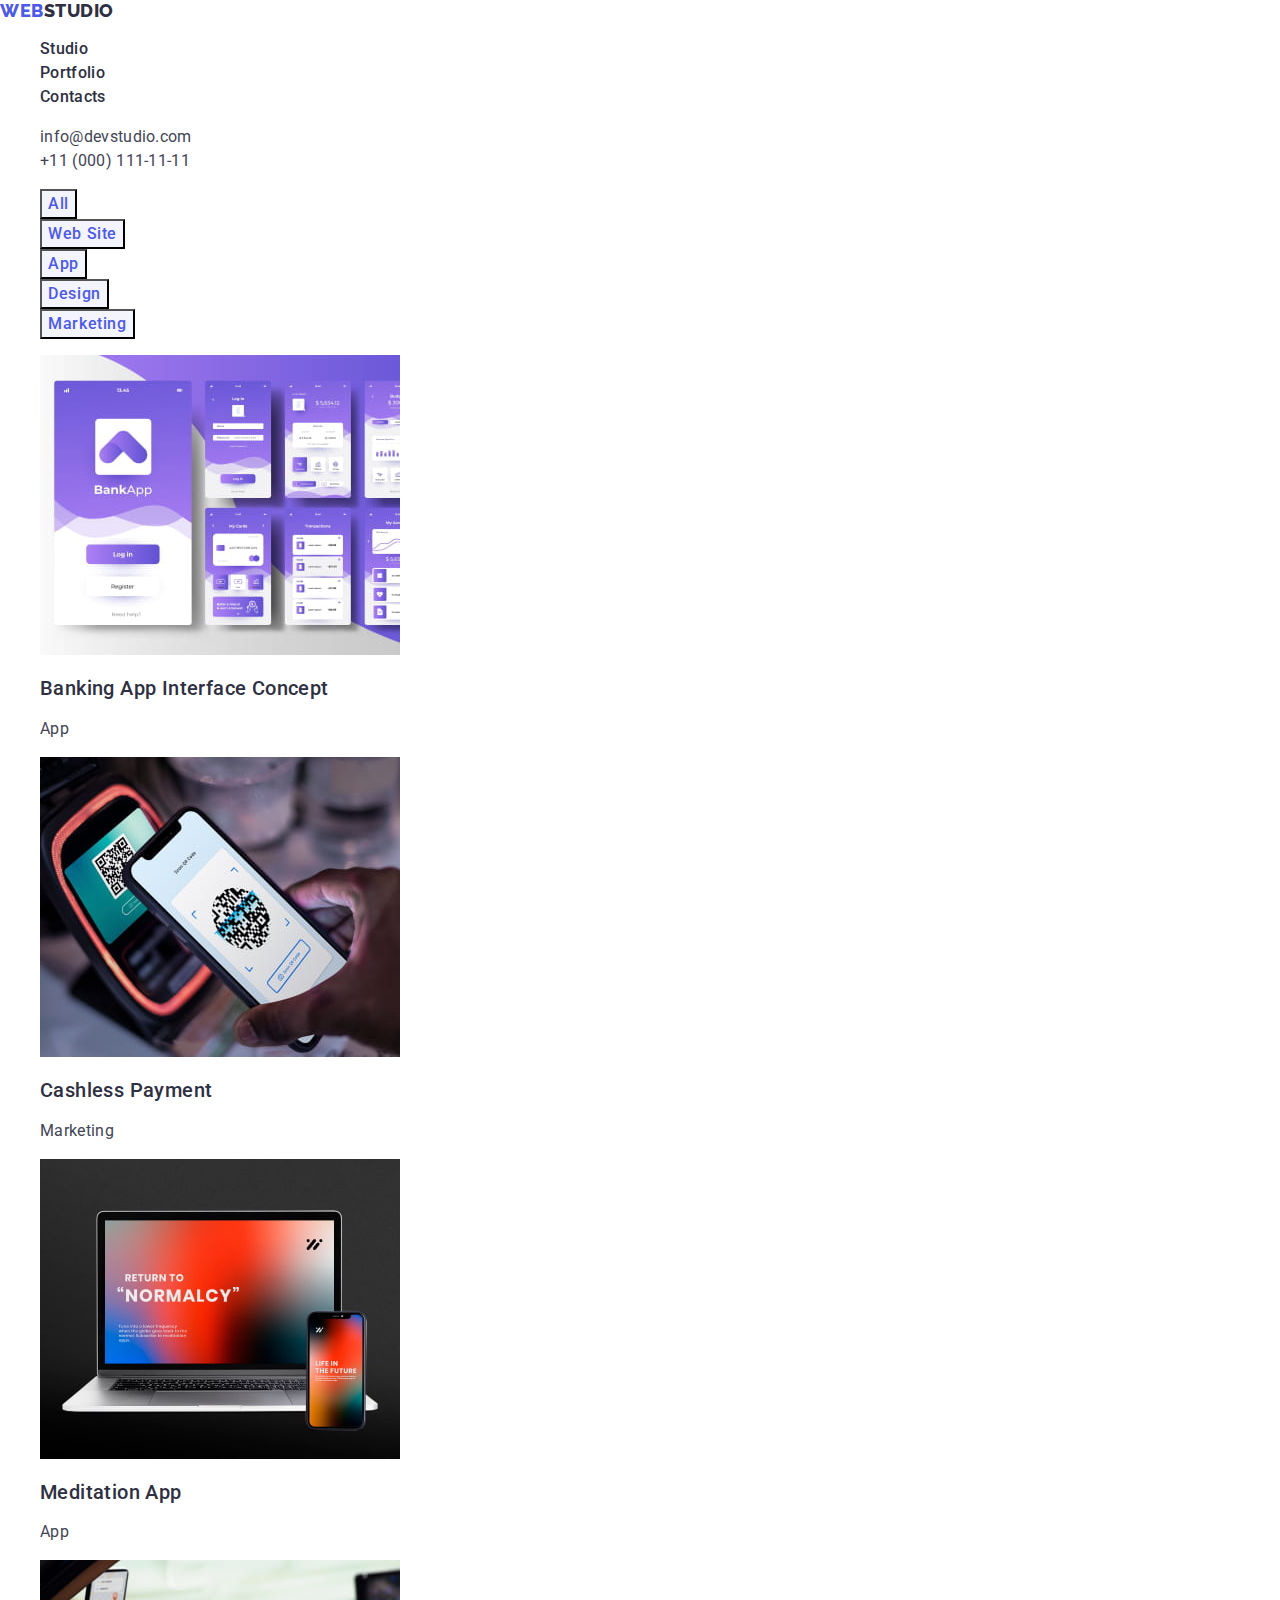
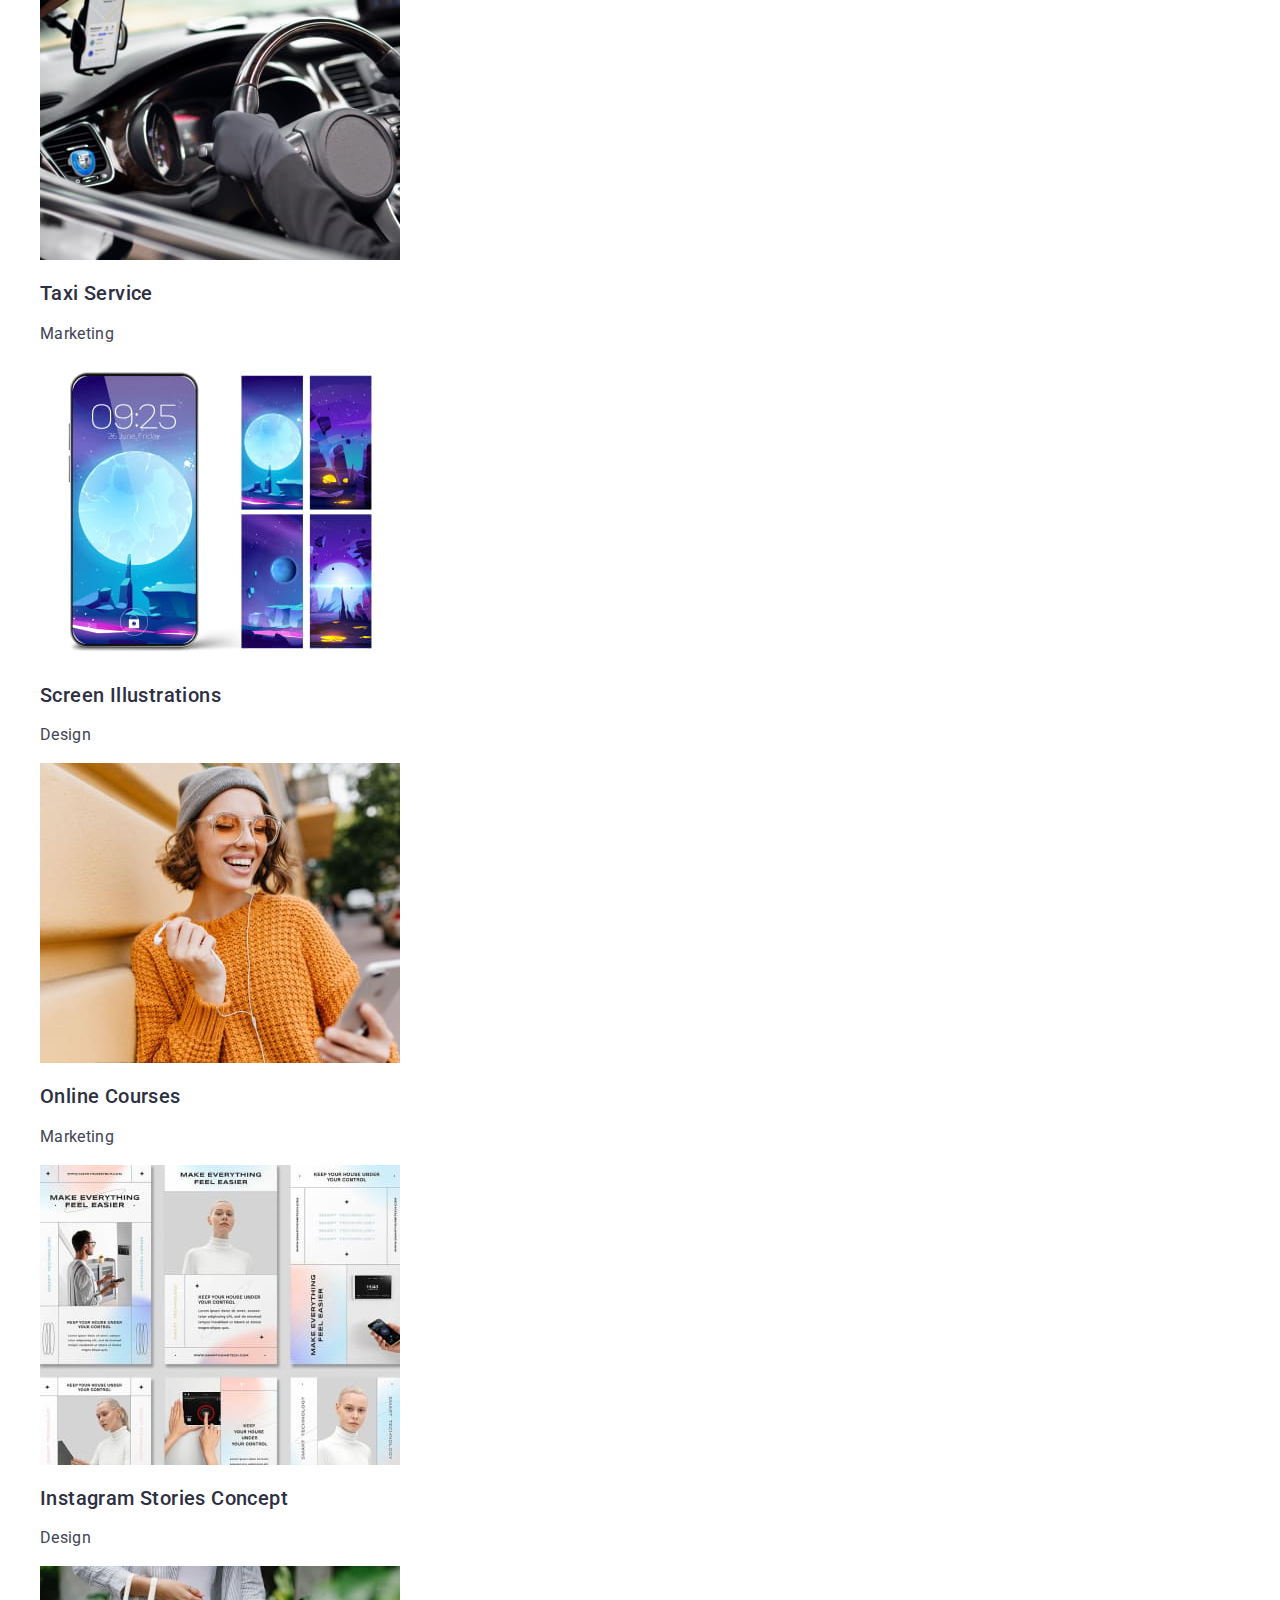
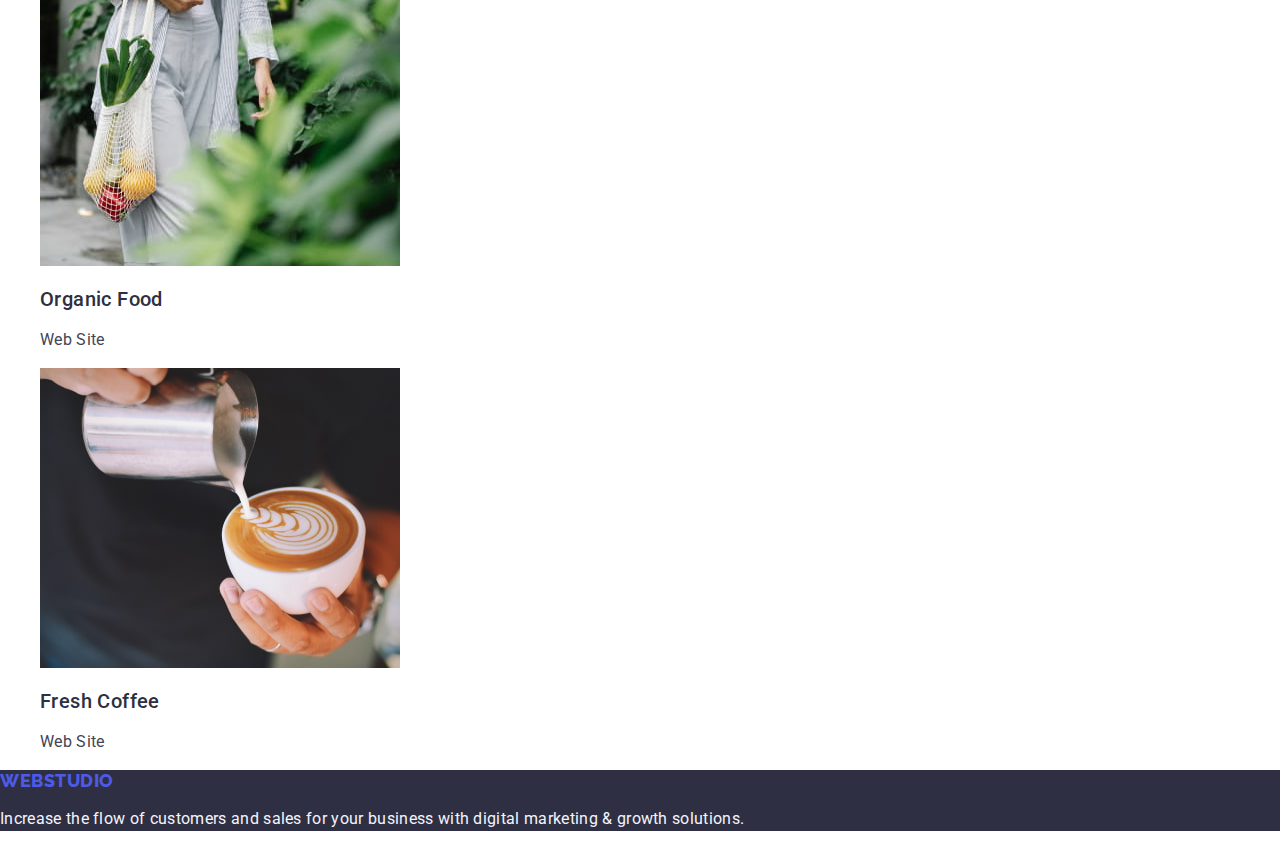
==== commit f29e7aaa: "Update index.html,portfolio.html,styles.css" ====
--- a/portfolio.html
+++ b/portfolio.html
@@ -30,10 +30,10 @@
         <address class="contacts">
             <ul class="list">
                 <li>
-                    <a class="contacts-link" href="mailto:info@devstudio.com">info@devstudio.com</a>
+                    <a class="contacts-link link" href="mailto:info@devstudio.com">info@devstudio.com</a>
                 </li>
                 <li>
-                    <a class="contacts-link" href="tel:+110001111111">+11 (000) 111-11-11</a>
+                    <a class="contacts-link link" href="tel:+110001111111">+11 (000) 111-11-11</a>
                 </li>
             </ul>
         </address>
@@ -131,7 +131,7 @@
     </main>
 
     <footer class="footer">
-        <a class="header-logo link" href="./index.html">Web<span class="header-logo-studio">Studio</span></a>
+        <a class="header-logo link" href="./index.html">Web<span class="footer-logo-studio">Studio</span></a>
         <p class="footer-text">
             Increase the flow of customers and sales for your business with digital marketing & growth solutions.
         </p>
--- a/css/styles.css
+++ b/css/styles.css
@@ -128,6 +128,10 @@
         color: var(--title-color);
         background-color: var(--secondary-white-color);
         }
+
+        .section-team{
+            background-color: var(--secondary-white-color);
+        }
     
         .team-title {
         font-weight: 500;
@@ -192,4 +196,10 @@
         .filtr-text {
             line-height: 1.5;
             letter-spacing: 0.02em;
-            color:var(--brand-color);}+            color:var(--brand-color);}
+
+        .footer-logo-sudio{
+            color:var(--secondary-white-color);
+        }
+
+            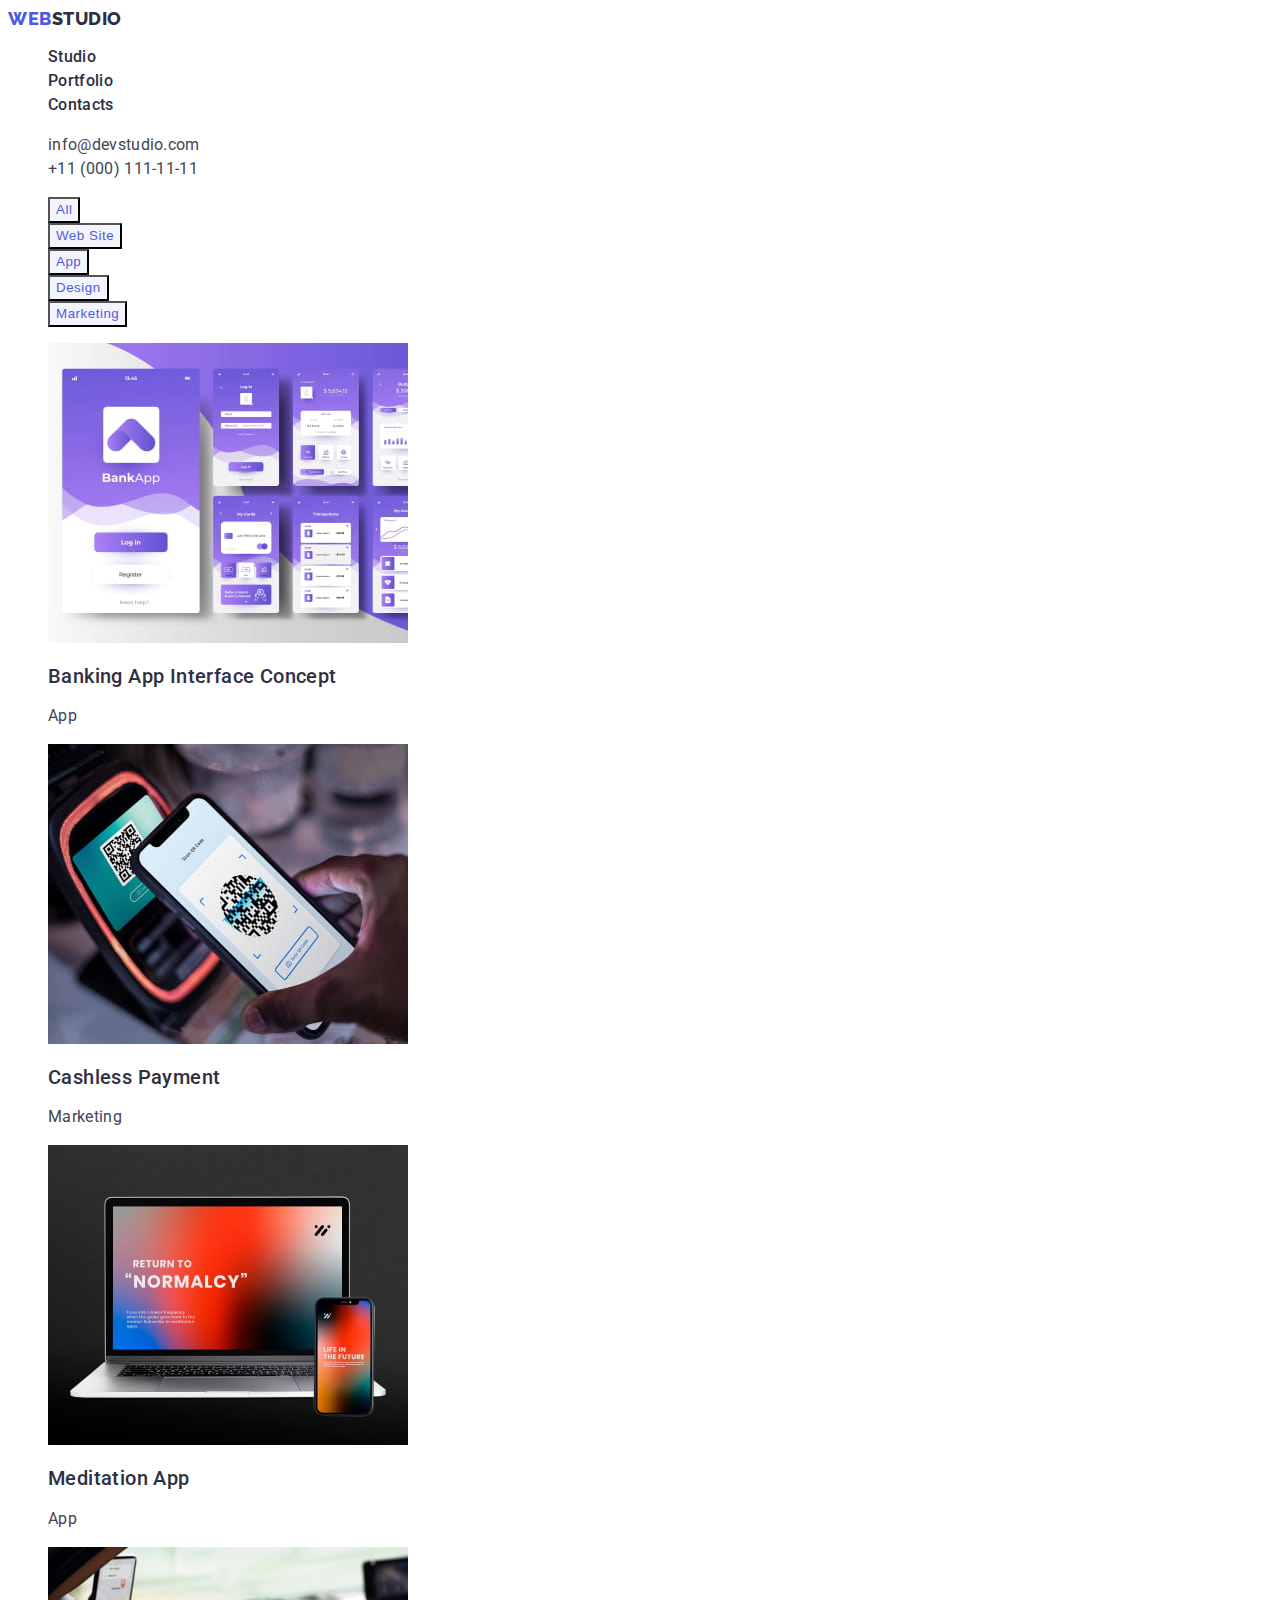
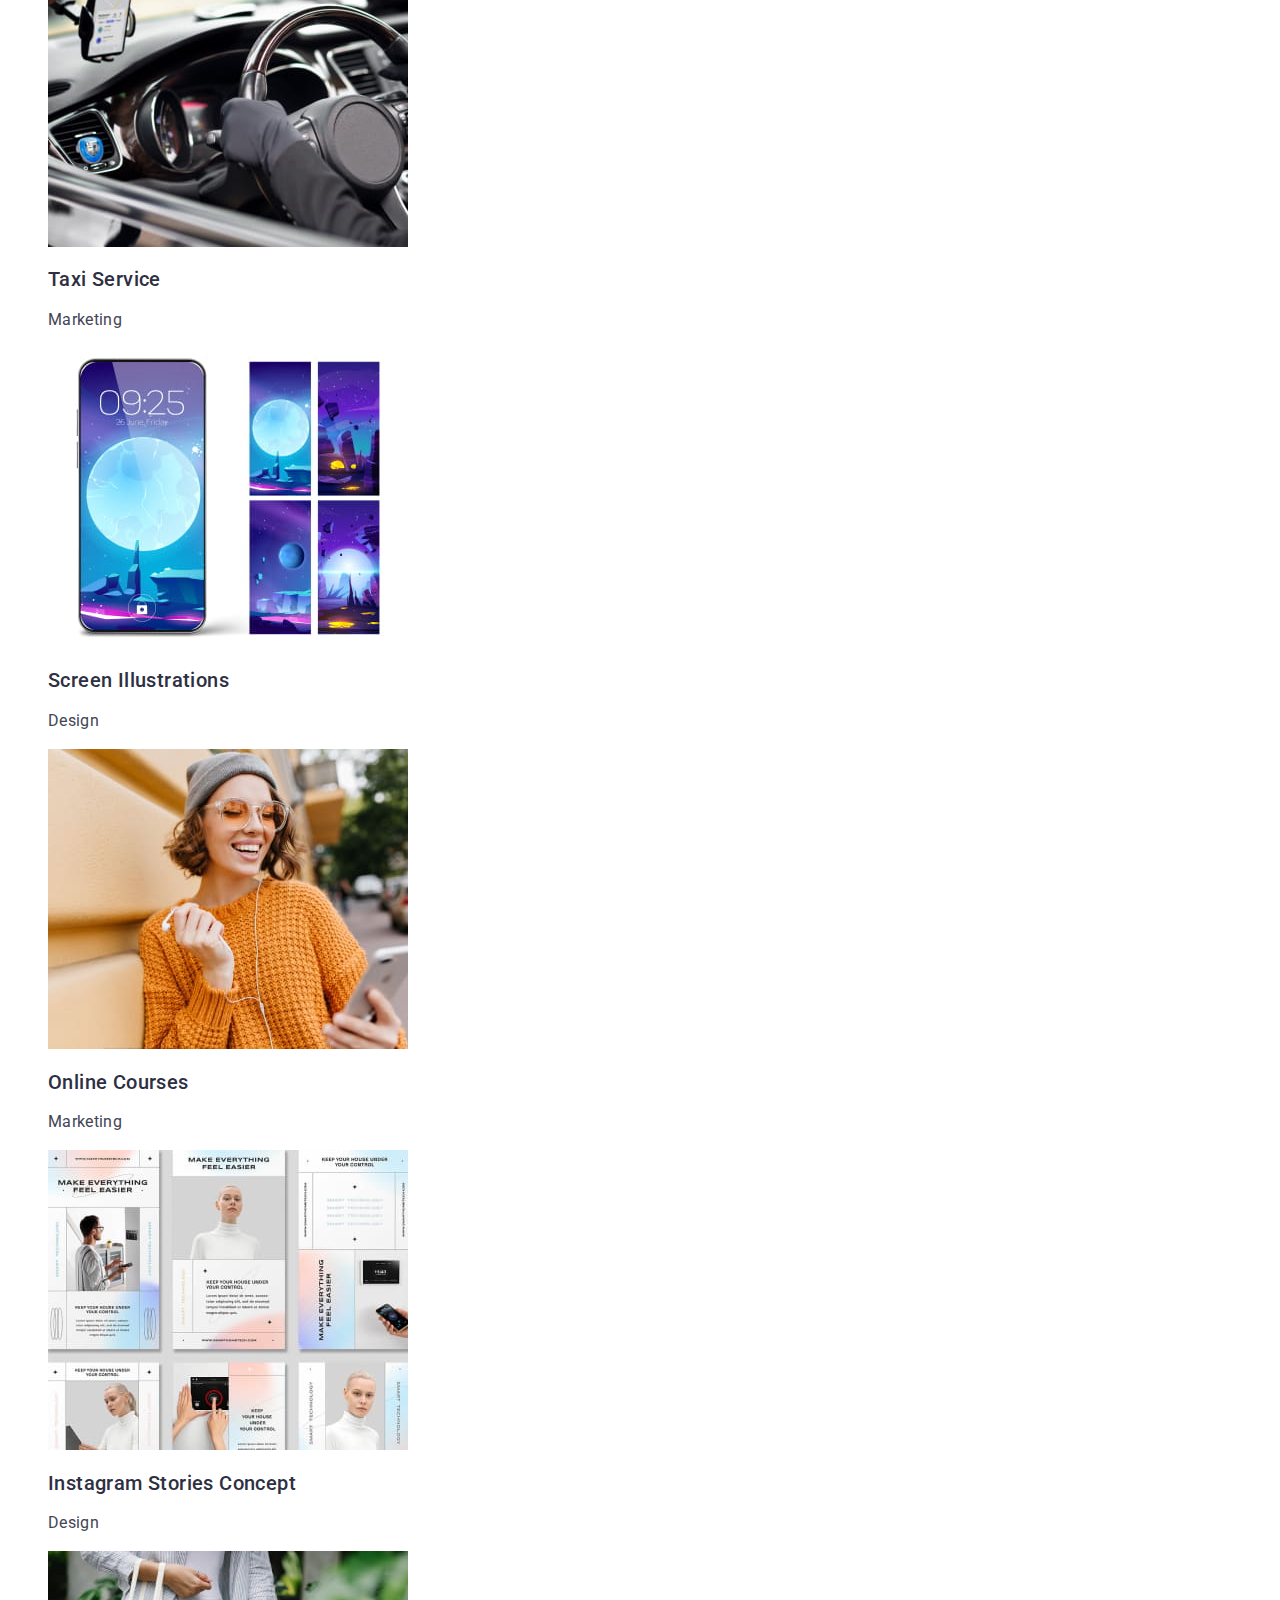
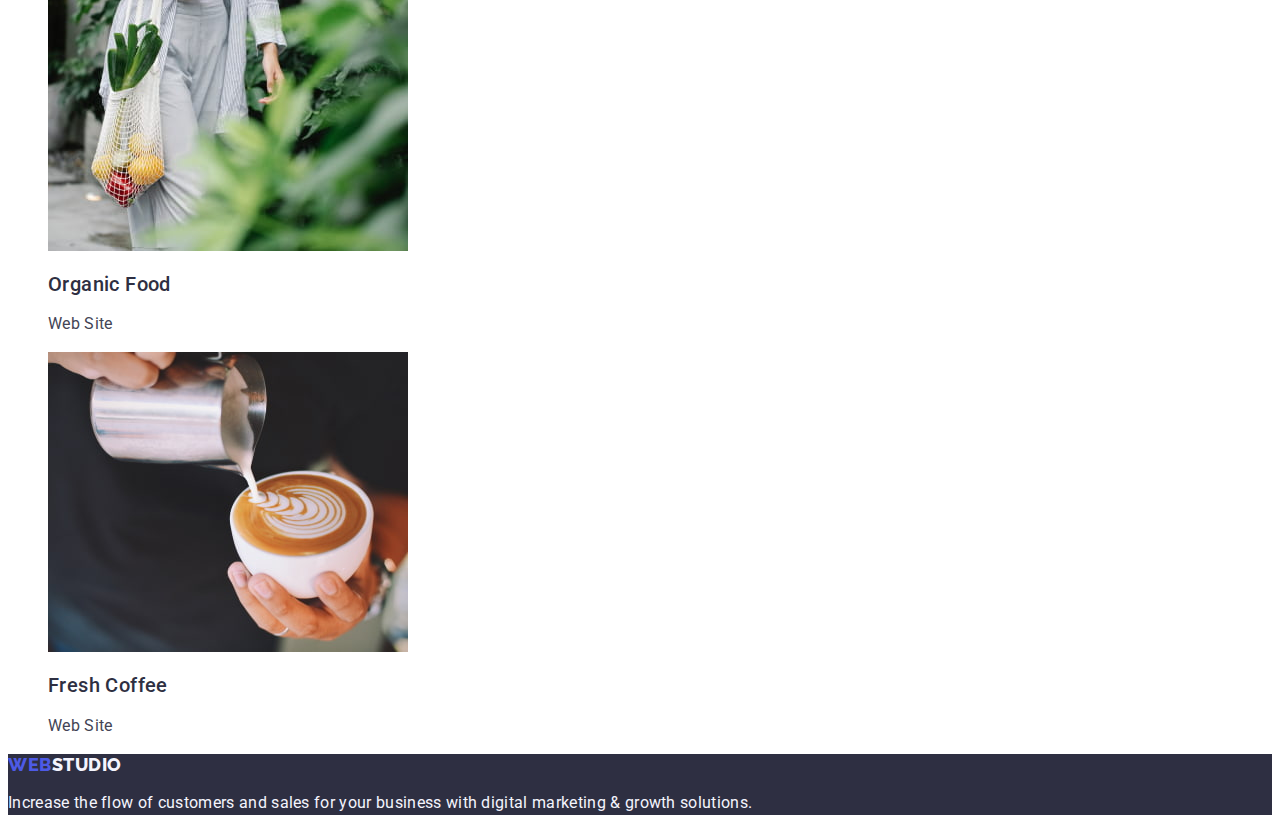
==== commit 7c8aef16: "update css(delete normalizator)" ====
--- a/portfolio.html
+++ b/portfolio.html
@@ -9,8 +9,6 @@
         <link rel="preconnect" href="https://fonts.gstatic.com" crossorigin>
         <link href="https://fonts.googleapis.com/css2?family=Raleway:wght@800&family=Roboto:wght@400;500;700;900&display=swap"
              rel="stylesheet">
-        <!-- Normalize -->
-        <link rel="stylesheet" href="https://cdn.jsdelivr.net/npm/modern-normalize@2.0.0/modern-normalize.min.css">
         <!-- Custom styles -->
         <link href="./css/styles.css" rel="stylesheet">
 </head>
--- a/css/styles.css
+++ b/css/styles.css
@@ -1,4 +1,5 @@
-:root{
+
+:root {
     --brand-color:#434455;
     --primary-white-color: #ffffff;
     --title-color:#2e2f42;
@@ -157,6 +158,10 @@
             background-color: var(--bg-color);
         }
 
+        .footer-logo-studio {
+            color:var(--secondary-white-color);
+        }
+
         .footer-text {
             line-height: 1.5;
             letter-spacing: 0.02em;
@@ -198,8 +203,6 @@
             letter-spacing: 0.02em;
             color:var(--brand-color);}
 
-        .footer-logo-sudio{
-            color:var(--secondary-white-color);
-        }
+    
 
             